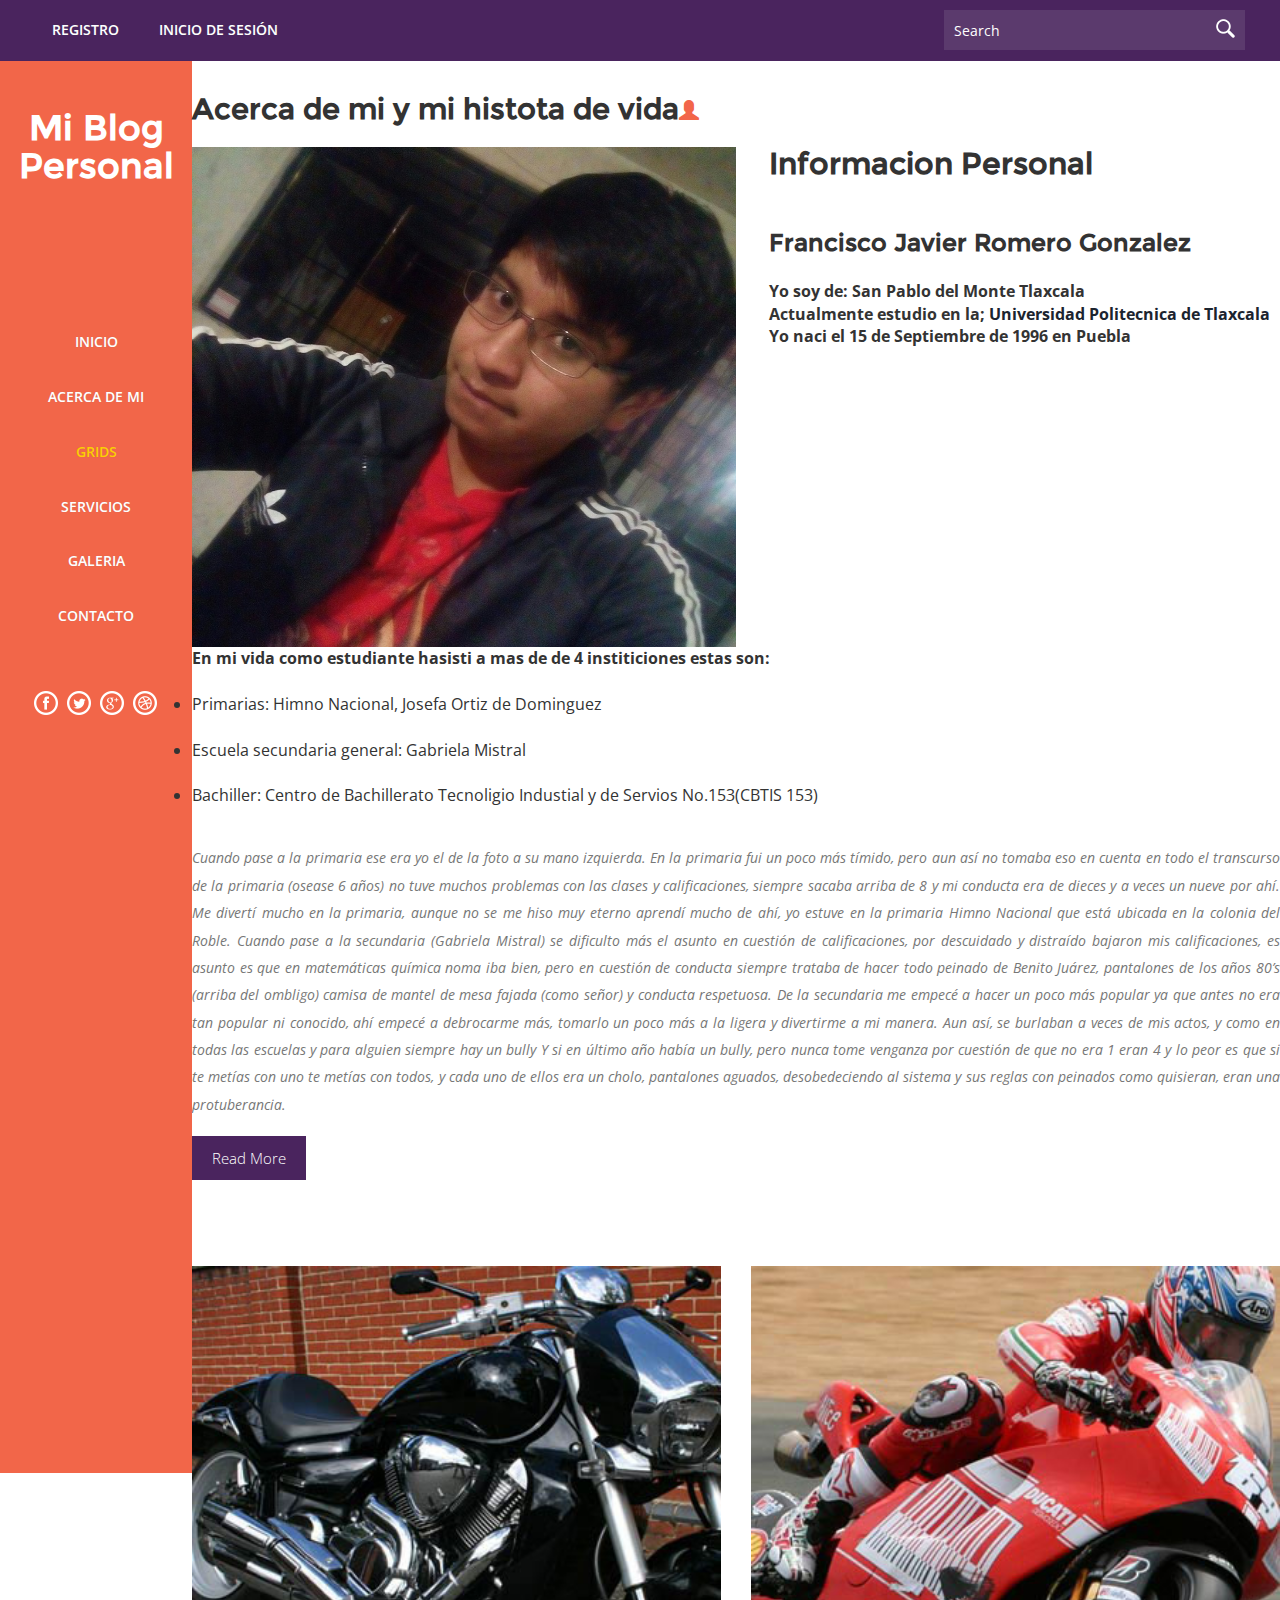
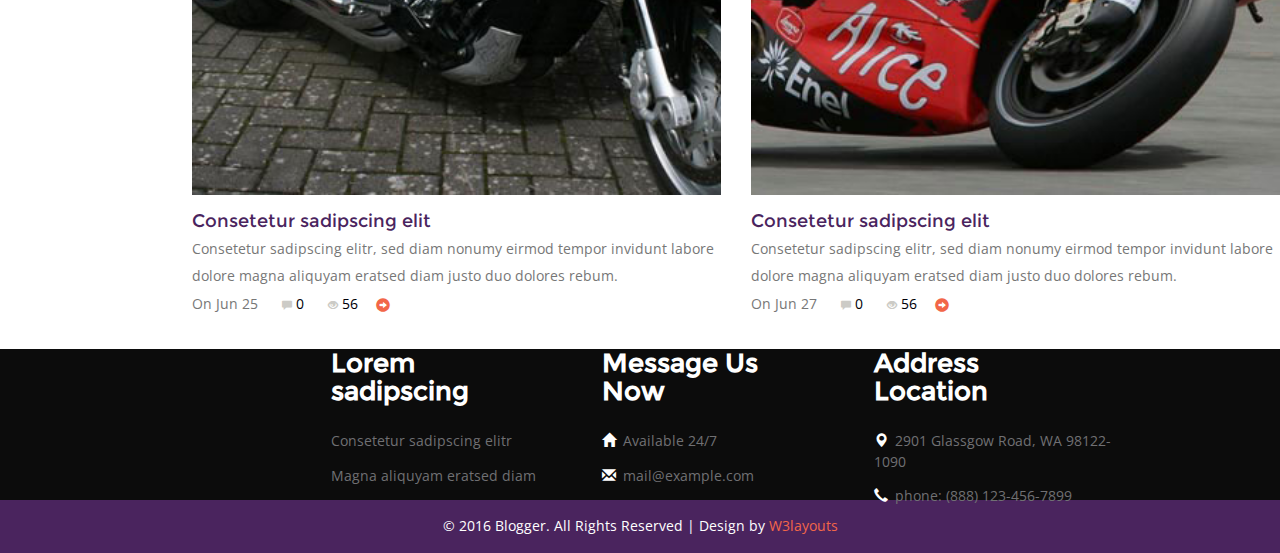
==== about.html @ 6cac00b5 "tt" ====
<!--
Author: W3layouts
Author URL: http://w3layouts.com
License: Creative Commons Attribution 3.0 Unported
License URL: http://creativecommons.org/licenses/by/3.0/
-->
<!DOCTYPE HTML>
<html>
<head>
<title>Blogger</title>
<meta name="viewport" content="width=device-width, initial-scale=1">
<meta http-equiv="Content-Type" content="text/html; charset=utf-8" />
<meta name="keywords" content="Blogger Responsive web template, Bootstrap Web Templates, Flat Web Templates, Android  Compatible web template, 
Smartphone Compatible web template, free webdesigns for Nokia, Samsung, LG, SonyEricsson, Motorola web design" />
<script type="application/x-javascript"> addEventListener("load", function() { setTimeout(hideURLbar, 0); }, false); function hideURLbar(){ window.scrollTo(0,1); } </script>
<link href="css/bootstrap.css" rel='stylesheet' type='text/css' />
<link href='//fonts.googleapis.com/css?family=Open+Sans:700,700italic,800,300,300italic,400italic,400,600,600italic' rel='stylesheet' type='text/css'>
<!--Custom-Theme-files-->
	<link href="css/style.css" rel='stylesheet' type='text/css' />	
	<script src="js/jquery.min.js"> </script>
<!--/script-->
<script type="text/javascript" src="js/move-top.js"></script>
<script type="text/javascript" src="js/easing.js"></script>
<script type="text/javascript">
			jQuery(document).ready(function($) {
				$(".scroll").click(function(event){		
					event.preventDefault();
					$('html,body').animate({scrollTop:$(this.hash).offset().top},900);
				});
			});
</script>

</head>
<body>
	<!-- header-section-starts -->
      <div class="h-top" id="home">
		   <div class="top-header">
				  <ul class="cl-effect-16 top-nag">
					<ul class="cl-effect-16 top-nag">
						<li><a href="registration.html" data-hover="Registro">Registro</a></li>
						<li><a href="login.html" data-hover="Inicio de Sesión">Inicio de Sesión</a></li>
					</ul>
					</ul>
					<div class="search-box">
					    <div class="b-search">
								<form>
										<input type="text" value="Search" onfocus="this.value = '';" onblur="if (this.value == '') {this.value = 'Search';}">
										<input type="submit" value="">
								</form>
							</div>
						</div>

					<div class="clearfix"></div>
				</div>
       </div>
	   <div class="col-md-3 top-nav">
				<div class="logo">
				   <a href="index.html"><h1>Mi Blog Personal</h1></a>
			   </div>
			   <div class="top-menu">
				<span class="menu"> </span>
				<ul class="cl-effect-16">
				   <li><a href="index.html" data-hover="Inicio">Inicio</a></li> 
				   <li><a href="about.html" data-hover="Acerca de Mi">Acerca de Mi</a></li>
				   <li><a class="active" href="grid.html" data-hover="Grids">Grids</a></li>
				   <li><a href="services.html" data-hover="Servicios">Servicios</a></li>
				   <li><a href="gallery.html" data-hover="Galeria">Galeria</a></li>
				   <li><a href="contact.html" data-hover="Cantacto">Contacto</a></li>
			   </ul>				
			   <!-- script-for-nav -->
			   <script>
				   $( "span.menu" ).click(function() {
					 $( ".top-menu ul" ).slideToggle(300, function() {
					   // Animation complete.
					 });
				   });
			   </script>
		   <!-- script-for-nav --> 	
			   <ul class="side-icons">
					   <li><a class="fb" target="blank" href="https://www.facebook.com/sasukemex.96"></a></li>
					   <li><a class="goog" target="blank" href="https://plus.google.com/101026153167001974762?hl=es"></a></li>
					   <li><a class="twitt" target="blank" href="https://twitter.com/Sasuke_Mex"></a></li>
					   <li><a class="drib" href="#"></a></li>
				  </ul>
		   </div>
	   </div>
		<div class="col-md-9 main">
			  <!--/top-news-->
			  <div class="top-news">
				<div class="about-content">
				<!-- about -->
					   <h3 class="tittle">Acerca de mi y mi histota de vida<i class="glyphicon glyphicon-user"></i></h3>
							<img src="images/javi.jpg" alt=" " width="250" height="500"/>
							<h2>Informacion Personal</h2>
							<br>
							<p class="info">
								<br>
								<h3>Francisco Javier Romero Gonzalez</h3>
								<br>
								<label>Yo soy de: San Pablo del Monte Tlaxcala</label>
								<br>
								<label>Actualmente estudio en la; <a href="uptlax.edu.mx" target="blank">Universidad Politecnica de Tlaxcala</a></label>
								<br>
								<label>Yo naci el 15 de Septiembre de 1996 en Puebla</label>
								<br>
								<label>En mi vida como estudiante hasisti a mas de de 4 institiciones estas son:</label>
								<br>
								<lu>
									<br>
									<li>Primarias: Himno Nacional, Josefa Ortiz de Dominguez</li>
									<br>
									<li>Escuela secundaria general: Gabriela Mistral</li>
									<br>
									<li>Bachiller: Centro de Bachillerato Tecnoligio Industial y de Servios No.153(CBTIS 153)</li>
									<br>
								</lu>
							</p>
							<div class="clearfix"></div>
						<p class="nam">
								Cuando pase a la primaria ese era yo el de la foto a su mano izquierda. En la primaria fui un poco más tímido, 
								pero aun así no tomaba eso en cuenta en todo el transcurso de la primaria (osease 6 años) no tuve muchos problemas 
								con las clases y calificaciones, siempre sacaba arriba de 8 y mi conducta era de dieces y a veces un nueve por ahí. 
								Me divertí mucho en la primaria, aunque no se me hiso muy eterno aprendí mucho de ahí, yo estuve en la primaria Himno 
								Nacional que está ubicada en la colonia del Roble. Cuando pase a la secundaria (Gabriela Mistral) se dificulto más 
								el asunto en cuestión de calificaciones, por descuidado y distraído bajaron mis calificaciones, es asunto es que en
								matemáticas química noma iba bien, pero en cuestión de conducta siempre trataba de hacer todo peinado de Benito Juárez, 
								pantalones de los años 80’s (arriba del ombligo) camisa de mantel de mesa fajada (como señor) y conducta respetuosa. 
								De la secundaria me empecé a hacer un poco más popular ya que antes no era tan popular ni conocido, ahí empecé a 
								debrocarme más, tomarlo un poco más a la ligera y divertirme a mi manera. Aun así, se burlaban a veces de mis actos, 
								y como en todas las escuelas y para alguien siempre hay un bully Y si en último año había un bully, pero nunca tome 
								venganza por cuestión de que no era 1 eran 4 y lo peor es que si te metías con uno te metías con todos, y cada uno de
								ellos era un cholo, pantalones aguados, desobedeciendo al sistema y sus reglas con peinados como quisieran, eran una 
								protuberancia.
							<div class="more">
							<a href="single.html">Read More</a>
						</div>
				</div>
				 <div class="top-inner second">
					<div class="col-md-6 top-text">
						 <a href="single.html"><img src="images/pic1.jpg" class="img-responsive" alt=""></a>
						    <h5 class="top"><a href="single.html">Consetetur sadipscing elit</a></h5>
							<p>Consetetur sadipscing elitr, sed diam nonumy eirmod tempor invidunt labore dolore magna aliquyam eratsed diam justo duo dolores rebum.</p>
						    <p>On Jun 25 <a class="span_link" href="#"><span class="glyphicon glyphicon-comment"></span>0 </a><a class="span_link" href="#"><span class="glyphicon glyphicon-eye-open"></span>56 </a><a class="span_link" href="single.html"><span class="glyphicon glyphicon-circle-arrow-right"></span></a></p>
					 </div>
					<div class="col-md-6 top-text two">
						 <a href="single.html"><img src="images/pic2.jpg" class="img-responsive" alt=""></a>
						    <h5 class="top"><a href="single.html">Consetetur sadipscing elit</a></h5>
							<p>Consetetur sadipscing elitr, sed diam nonumy eirmod tempor invidunt labore dolore magna aliquyam eratsed diam justo duo dolores rebum.</p>
						    <p>On Jun 27 <a class="span_link" href="#"><span class="glyphicon glyphicon-comment"></span>0 </a><a class="span_link" href="#"><span class="glyphicon glyphicon-eye-open"></span>56 </a><a class="span_link" href="single.html"><span class="glyphicon glyphicon-circle-arrow-right"></span></a></p>
					 </div>
					 <div class="clearfix"> </div>
				 </div>
	            </div>
					<!--//top-news-->
		     </div>
		
			<div class="clearfix"> </div>
	<!--/footer-->
	     <div class="footer">
				 <div class="footer-top">
				    <div class="col-md-4 footer-grid">
					     <h4>Lorem sadipscing </h4>
				          <ul class="bottom">
							 <li>Consetetur sadipscing elitr</li>
							 <li>Magna aliquyam eratsed diam</li>
						 </ul>
				    </div>
					  <div class="col-md-4 footer-grid">
					     <h4>Message Us Now</h4>
				            <ul class="bottom">
						     <li><i class="glyphicon glyphicon-home"></i>Available 24/7 </li>
							 <li><i class="glyphicon glyphicon-envelope"></i><a href="mailto:info@example.com">mail@example.com</a></li>
						   </ul>
				    </div>
					<div class="col-md-4 footer-grid">
					     <h4>Address Location</h4>
				           <ul class="bottom">
						     <li><i class="glyphicon glyphicon-map-marker"></i>2901 Glassgow Road, WA 98122-1090 </li>
							 <li><i class="glyphicon glyphicon-earphone"></i>phone: (888) 123-456-7899 </li>
						   </ul>
				    </div>
					<div class="clearfix"> </div>
				 </div>
	     </div>
		<div class="copy">
		    <p>&copy; 2016 Blogger. All Rights Reserved | Design by <a href="http://w3layouts.com/">W3layouts</a> </p>
		</div>
	 <div class="clearfix"> </div>
	</div>
	<div class="clearfix"> </div>
</div>	
		<!--//footer-->
			<!--start-smooth-scrolling-->
						<script type="text/javascript">
									$(document).ready(function() {
										/*
										var defaults = {
								  			containerID: 'toTop', // fading element id
											containerHoverID: 'toTopHover', // fading element hover id
											scrollSpeed: 1200,
											easingType: 'linear' 
								 		};
										*/
										
										$().UItoTop({ easingType: 'easeOutQuart' });
										
									});
								</script>
		<a href="#home" id="toTop" class="scroll" style="display: block;"> <span id="toTopHover" style="opacity: 1;"> </span></a>


</body>
</html>
---- css/style.css ----
/*--
Author: W3layouts
Author URL: http://w3layouts.com
License: Creative Commons Attribution 3.0 Unported
License URL: http://creativecommons.org/licenses/by/3.0/
--*/
html, body{
font-family: 'Open Sans', sans-serif;
 font-size: 100%;
 background: #FFf;
}

body a {
	transition:0.5s all;
	-webkit-transition:0.5s all;
	-moz-transition:0.5s all;
	-o-transition:0.5s all;
	-ms-transition:0.5s all;
}
@font-face {
   font-family: 'Montserrat-Regular';
   src: url(../fonts/Montserrat-Regular.ttf)format('truetype');
}
a:hover,h5.inner.two a:hover{
 text-decoration:none;
 color:#f26649;
}
input[type="button"],input[type="submit"],li.parallelogram{
	transition:0.5s all;
	-webkit-transition:0.5s all;
	-moz-transition:0.5s all;
	-o-transition:0.5s all;
	-ms-transition:0.5s all;
}
h1,h2,h3,h4,h5,h6{
   margin:0;		
     font-family: 'Montserrat-Regular';
   font-weight:700;

}
.info{
	font-style: italic;
	font-family: cursive;
}	
p{
	margin:0;
	font-family: 'Open Sans', sans-serif;
}
ul{
	margin:0;
	padding:0;
}
label{
	margin:0;
}
.top-header {
          padding: 0em 2em;
    background: #4a245e;
}
ul.top-nag {
    float:left
}
ul.top-nag li {
    display:inline-block;
    margin-right:0;
	float:left;
}
ul.top-nag  a{
    color: #fff;
    font-size: 0.9em;
    font-weight: 600;
    text-transform: uppercase;
   padding: 20px 20px;
    background: none;
    background-color: #4A245E;
    display: inline-block;
}
ul.top-nag  a:hover,ul.top-nag  a.active{
    background-color: #3C1D4C;
}
ul.top-nag  a.active{
  color: #ffcc00;
}
.search-box{
  float: right;
  width:15%;
  margin-top: 0.6em;
}
.b-search{
    position: relative;
    border: 1px solid #5B3A6D;
    padding: 0.5em 0;
    background:#5B3A6D;
    width: 99%;
}
.b-search input[type="text"]{
	width: 85%;
    outline: none;
    padding: 0em 0.6em;
    font-size: 0.9em;
    color: #fff;
    position: relative;
    border: none;
	background:#5B3A6D;
}
.b-search input[type="submit"]{
	background: url(../images/search.png) no-repeat 0px 2px;
	border: none;
	height: 26px;
	width: 26px;
	position: absolute;
	outline: none;
	top: 6px;
	right: 2px;
}
.logo  a{
	display:block;
}
.logo  a h1{
      color: #fff;
    font-size: 2.5em;
    font-weight: 700;
    text-align: center;
}
.logo  a h1:hover{
 text-decoration:none;
}
.logo  a h1 span{
 color:#a5cd39;
}
.header-top-right form input[type="text"] {
    font-size: .9em;
    color: #FFFFFF;
    float: left;
    outline: none;
    border: 1px solid #003366;
    padding: 0.5em;
    background: #003366;
    -webkit-appearance: none;
}
.header-top-right form input[type="submit"] {
    color: #FFF;
    background: #ffcc00 url(../images/search.png) no-repeat 10px 8px;
    width: 26px;
    font-size: 16px;
    float: left;
    border: none;
    outline: none;
    padding: 0.43em 1.2em;
    text-transform: uppercase;
    -webkit-appearance: none;
}
.header-top-right {
    float: right;
       margin: 0.5em 0 0 0;
}
.top-menu ul {
    margin-top: 9em;
}
.top-nav{
       float: left;
		background-color: #f26649;
		width: 15%;
	     padding: 3em 1em 95.6em 1em;
		   position:absolute;
}
.top-nav.contact{
       float: left;
		background-color: #f26649;
		width: 15%;
  padding: 3em 1em 37.86em 1em;
		   position:absolute;
}
.top-nav.about{
       float: left;
		background-color: #f26649;
		width: 15%;
	  	    padding: 3em 1em 95.25em 1em;
		   position:absolute;
}
	.top-nav.grid-sec {
		float: left;
		background-color: #f26649;
		width: 15%;
		padding: 3em 1em 24.65em 1em;
	}
	.top-nav.gallery-sec{
		float: left;
		background-color: #f26649;
		width: 15%;
		    padding: 3em 1em 34.45em 1em;
	}
	.top-nav.services {
		float: left;
		background-color: #f26649;
		width: 15%;
		padding: 3em 1em 103.2em 1em;
	}
	.top-nav.login {
		float: left;
		background-color: #f26649;
		width: 15%;
		padding: 3em 1em 15.25em 1em;
	}
	.top-nav.register {
		float: left;
		background-color: #f26649;
		width: 15%;
		padding: 3em 1em 23.55em 1em;
	}
    .top-nav.sing-page {
		float: left;
		background-color: #f26649;
		width: 15%;
		padding: 3em 1em 95.4em 1em;
	}
.top-menu ul li {
    display:block;
    color: #fff;
    vertical-align: top;
       text-align: center;
    margin-bottom:2em;
}
.top-menu ul li a{
    color: #fff;
    font-size: 0.9em;
    font-weight: 600;
    text-transform: uppercase;
    padding: 1em 1em;
    background: none;
    background-color:#f26649;
}
/* Effect 16: fall down */
.cl-effect-16 a {
	color: #6f8686;
	text-shadow: 0 0 1px rgba(111,134,134,0.3);
}
.cl-effect-16 a::before {
	color:#ffcc00;
	content: attr(data-hover);
	position: absolute;
	opacity: 0;
	text-shadow: 0 0 1px rgba(255,255,255,0.3);
	-webkit-transform: scale(1.1) translateX(10px) translateY(-10px) rotate(4deg);
	-moz-transform: scale(1.1) translateX(10px) translateY(-10px) rotate(4deg);
	transform: scale(1.1) translateX(10px) translateY(-10px) rotate(4deg);
	-webkit-transition: -webkit-transform 0.3s, opacity 0.3s;
	-moz-transition: -moz-transform 0.3s, opacity 0.3s;
	transition: transform 0.3s, opacity 0.3s;
	pointer-events: none;
}

.cl-effect-16 a:hover::before,
.cl-effect-16 a:focus::before {
	-webkit-transform: scale(1) translateX(0px) translateY(0px) rotate(0deg);
	-moz-transform: scale(1) translateX(0px) translateY(0px) rotate(0deg);
	transform: scale(1) translateX(0px) translateY(0px) rotate(0deg);
	opacity: 1;
}
nav a {
	position: relative;
	display: inline-block;
	outline: none;
	color: #fff;
	text-decoration: none;
	text-transform: uppercase;
	font-weight: 400;
	text-shadow: 0 0 1px rgba(255,255,255,0.3);
	font-size: 1em;
}
span.menu{
	display:none;
	}
nav a:hover,
nav a:focus {
	outline: none;
}
.top-menu ul li a{
    color: #fff;
    font-size: 0.9em;
    font-weight: 600;
    text-transform: uppercase;
    padding:0;
    background: none;
    background-color:#f26649;
}
.top-menu ul li a:hover,.top-menu ul li a.active{
	color:#ffcc00;
}
.top_right {
    float: right;
	    margin-top: 0.6em;
}
.top_right h6{
       color: #00aaad;
    font-size: 0.85em;
    font-weight: 400;
    text-transform: uppercase;
	    padding: 0;
}
.top_right p {
         color: #a5cd39;
    font-size: 1em;
       font-weight: 600;
    text-transform: uppercase;
    margin-top: 0.8em;
}
.header-middle {
    padding: 2em 0;
}
/*--start-home--*/
.main {
	float: right;
    width: 85%;
    padding: 0;
}
.banner-section{
    width: 67%;
    float: left;
	    padding: 2em 1em 1.5em 1em;
		border-right: 1px solid #ddd;
}
/*--banner--*/
#slider2,
#slider3 {
  box-shadow: none;
  -moz-box-shadow: none;
  -webkit-box-shadow: none;
  margin: 0 auto;
}
.rslides_tabs li:first-child {
  margin-left: 0;
}
.rslides_tabs .rslides_here a {
  background: rgba(255,255,255,.1);
  color: #fff;
  font-weight: bold;
}
.events {
  list-style: none;
}
.callbacks_container {
  position: relative;
  float: left;
  width: 100%;
}
.callbacks {
  position: relative;
  list-style: none;
  overflow: hidden;
  width: 100%;
  padding: 0;
  margin: 0;
}
.callbacks li {
  position: absolute;
  width: 100%;
}
.callbacks img {
  position: relative;
  z-index: 1;
  height: auto;
  border: 0;
}
.callbacks .caption {
	display: block;
	position: absolute;
	z-index: 2;
	font-size: 20px;
	text-shadow: none;
	color: #fff;
	left: 0;
	right: 0;
	padding: 10px 20px;
	margin: 0;
	max-width: none;
	top: 10%;
	text-align: center;
}
.callbacks_nav {
      position: absolute;
    -webkit-tap-highlight-color: rgba(0,0,0,0);
    top: 56%;
    left: 0;
    opacity: 0.7;
    z-index: 3;
    text-indent: -9999px;
    overflow: hidden;
    text-decoration: none;
        height: 79px;
    width: 30px;
    background: transparent url("../images/arrows.png") no-repeat left top;
    margin-top:3%;
	display:none;
}
 .callbacks_nav:hover{
  	opacity: 0.5;
  }
.callbacks_nav.next {
  left: auto;
    background-position: right top;
   right:-140px;
 }
 .callbacks_nav.prev {
	right: auto;
    background-position: left top;
    left: -140px;
}
#slider3-pager a {
  display: inline-block;
}
#slider3-pager span{
  float: left;
}
#slider3-pager span{
	width:100px;
	height:15px;
	background:#fff;
	display:inline-block;
	border-radius:30em;
	opacity:0.6;
}
#slider3-pager .rslides_here a {
  background: #FFF;
  border-radius:30em;
  opacity:1;
}
#slider3-pager a {
  padding: 0;
}
#slider3-pager li{
	display:inline-block;
}
.rslides {
  position: relative;
  list-style: none;
  overflow: hidden;
  width: 100%;
  padding: 0;
}
.rslides li {
  -webkit-backface-visibility: hidden;
  position: absolute;
  display:none;
  width: 100%;
  left: 0;
  top: 0;
}
.rslides li{
  position: relative;
  display: block;
  float: left;
}
.rslides img {
  height: auto;
  border: 0;
  }
.callbacks_tabs{
    list-style: none;
    position: absolute;
    top: -15%;
    right: 0%;
    padding: 0;
    margin: 0;
    display: block;
}
.slider-top span{
	font-weight:600;
}
.callbacks_tabs li{
  display: inline-block;
  margin: 0 .3em;
}
@media screen and (max-width: 600px) {
  .callbacks_nav {
    top: 47%;
    }
}
/*----*/
.callbacks_tabs a{
 visibility: hidden;
}
.callbacks_tabs a:after {
    content: "\f111";
  font-size: 0;
  font-family: FontAwesome;
  visibility: visible;
  display: block;
     width:14px;
    height:14px;
    display: block;
    background:#f26649;
  display: inline-block;
  border:none;
  border-radius:50%;
  -webkit-border-radius:50%;
  -moz-border-radius:50%;
  -o-border-radius:50%;
  -ms-border-radius:50%;
}
.callbacks_here a:after{
  background:#4a245e;
}
/*--top-news--*/
ul.side-icons{
     border: none;
    margin-top: 5em;
    margin-left: 2em;
}
ul.side-icons li {
    list-style-type: none;
    display: inline-block;
	margin-right:5px;
}
ul.side-icons li a{
width:24px;
height:24px;
display:block;
border:none;
padding:0
}
ul.side-icons li a:hover{
 opacity:0.4;
}
ul.side-icons li a.fb{
 background:url('../images/icons.png') no-repeat 0px 0px;
}
ul.side-icons li a.twitt{
 background:url('../images/icons.png') no-repeat -26px 0px;
}
ul.side-icons li a.goog{
 background:url('../images/icons.png') no-repeat -52px 0px;
}
ul.side-icons li a.drib{
 background:url('../images/icons.png') no-repeat -78px 0px;
}
/*--about--*/

h3.tittle {
    color: #333;
    font-size: 2em;
	text-align:left;
	margin-bottom:0.8em;
}
h3.tittle i {
    font-size: 0.7em;
    color: #F26649;
}
h5.top a {
       line-height: 1.6em;
    font-size: 1.3em;
    color: #4A245E;
    font-weight: 300;
}
h5.top a:hover{
    color:#f26649;
}
span.glyphicon.glyphicon-comment:hover, span.glyphicon.glyphicon-eye-open:hover, span.glyphicon.glyphicon-thumbs-up:hover, a.span_link {
    color: #000008;
}
span.glyphicon.glyphicon-comment, span.glyphicon.glyphicon-eye-open, span.glyphicon.glyphicon-thumbs-up {
    font-size: 10px;
    margin: 0 4px 0 20px;
    color: #CCCBC6;
}
span.glyphicon.glyphicon-circle-arrow-right {
    color: #F26649;
    margin-left: 1em;
    margin-top: -2px;
    vertical-align: middle;
}
span.glyphicon.glyphicon-circle-arrow-right:hover{
color:#4a245e;
}
.b-bottom {
    margin-top: 1em;
}
.top-text img {
    margin-bottom: 0.7em;
}
.top-inner.second {
    margin-top: 1.3em;
}
.top-text {
    padding-left: 0;
}
.top-text.two{
 padding-right: 0;
   padding-left:15px;
}
.top-news {
    padding: 2em 0;
}
.top-text p {
    font-size: 0.9em;
    font-weight: 400;
    line-height: 1.9em;
    color: #777;
}
/*--banner-right-text--*/
h3.tittle.media {
    margin-top: 1em;
}
.banner-right-text {
    float: right;
    width:33%;
       padding: 2em 1em 1.5em 1em;
}
.general-text img ,.top-text img{
    width: 100%;
	    margin-bottom: 0.7em;
}
.general-text p {
    font-size: 0.9em;
    font-weight: 400;
    line-height: 1.9em;
    color: #777;
}
.general-text.two {
    margin-top: 1em;
}
.edit-pics {
}
.editor-pics {
    margin-top: 1em;
}
.item-pic {
    padding: 0;
}
.td-post-date.two i {
    margin-right: 0.5em;
    font-size: 0.9em;
}
i.glyphicon.glyphicon-comment {
    margin-left: 0.5em;
}
h5.inner.two a {
        color: #4A245E;
    font-weight:400;
    text-transform: none;
    font-size: 1.1em;
	    line-height: 1.7em;
}
.td-post-date.two, .td-post-date.two a {
        color: #777;
    margin-top: 1em;
    font-size: 0.9em;
}
.td-post-date.two i {
	color: #CECDCD;
}
.td-post-date.two i:hover,.td-post-date.two a:hover{
 color:#000;
}
/*-- about -- */
.about-content p {
  text-decoration: none;
    color: #777;
    font-size: 0.9em;
    line-height: 1.9em;
}
.about-content p label {
	margin-top: 1.5em;
	float: left;
	width:42%;
}
p.nam {
	text-align: justify;
	left: 10cm;
	width: 100%;
	margin: 1em 0 2em 0;
	font-style: italic;
}
.more a {
      font-size: 15px;
    color: #fff;
    font-weight: 300;
    background: #4A245E;
    padding: 12px 20px;
  transition: .5s all;
  -webkit-transition: .5s all;
  -moz-transition: .5s all;
  -o-transition: .5s all;
  -ms-transition: .5s all;
}
.more a:hover {
   background-color: #f26649;
}
.about-content img {
	float: left;
	    width: 50%;
    margin-right: 3%;
}
.about-content {
    margin-bottom: 6em;
}
/*--gallery--*/
.gallery-section {
    padding: 3em 3em;
    text-align: center;
}
.grid {
	padding: 20px 20px 100px 20px;
	max-width: 1300px;
	margin: 0 auto;
	list-style: none;
	text-align: center;
}
.grid {
	display: inline-block;
	width: 440px;
	margin: 0;
	padding: 0px;
	text-align: left;
	position: relative;
	
}
.grid figure {
	margin: 0;
	position: relative;
}
.grid figure img {
	max-width: 100%;
	display: block;
	position: relative;
}
.grid figcaption {
	    position: absolute;
    top: 0;
    left: 0;
    padding: 20px;
    background: rgba(66, 31, 84, 0.8);
    color: #fff;
}
.grid figcaption span:before {
	content: ' ';
}
.grid figcaption a {
	   text-align: center;
	   padding: 9px 21px;
	   font-size:1em;
	  display: inline-block;
      background: #F26649;
	  color: #fff;
	  text-decoration:none;
}
.grid figcaption a:hover {
	background-color:#DA3917;
}
.cs-style-1 figcaption {
	height: 100%;
	width: 100%;
	opacity: 0;
	text-align: center;
	-webkit-backface-visibility: hidden;
	-moz-backface-visibility: hidden;
	backface-visibility: hidden;
	-webkit-transition: -webkit-transform 0.3s, opacity 0.3s;
	-moz-transition: -moz-transform 0.3s, opacity 0.3s;
	transition: transform 0.3s, opacity 0.3s;
}
.no-touch .cs-style-1 figure:hover figcaption,
.cs-style-1 figure.cs-hover figcaption {
	opacity: 1;
	-webkit-transform: translate(15px, 15px);
	-moz-transform: translate(15px, 15px);
	-ms-transform: translate(15px, 15px);
	transform: translate(15px, 15px);
}
.cs-style-1 figcaption h3 {
      font-size: 2em;
    color: #fff;
    margin: 1em 0 0.5em 0;
}

.cs-style-1 figcaption span {
	font-size: 0.9em;
	display: block;
}
.cs-style-1 figcaption a {
	margin-top:1.3em;
}
/* Caption Style 1 */
.categorie-grids {
	margin-top:3em;
}
.cate-grid{	
	    background-size: 100%;
    margin: 0 10px;
    width: 28%;
    padding: 0;
	    margin-bottom: 2em;
}
.cate-grid h4 {
	color: #e21737;
	font-size: 1.5em;
	font-weight: 600;
	letter-spacing: 1px;
	margin-bottom: 13px;
} 
.cate-grid p {
  color: #fff;
  font-size: 1.5em;
  font-weight: 300;
}
a.store {
	color: #fff;
	font-size: .95em;
	border: 2px solid #000;
	border-radius: 7px;
  -web-kit-border-radius:7px;
  -o-border-radius:7px;
  -ms-border-radius:7px;
  -moz-border-radius:7px;
	font-weight: 500;
	display: inline-block;
	padding: 0.7em 2.2em;
	margin-top: 1.5em;
}
a.store:hover{
	border:2px solid #e21737;
	color:#e21737;
}
/*--services--*/
.ser {
    padding: 1em;
    background-color: #eee;
}
/*-- contact --*/
.contact{
	    background: #fff;
    float: right;
    padding: 3em 3em;
    width: 100%;
}
.header1{
	background:url(../images/header.jpg) no-repeat -18em 0em;
	min-height:200px;
	}
.contact-left{
	float:left;
	width:50%;
	}
.contact-left iframe{
	width:100%;
	height:344px;
	border:none;
	}
.contact-right{
	float:right;
	width:50%;
	padding:3em 2em;
	}
.contact-right p.phn{
	    color: #F26649;
    font-size: 2.6em;
    font-weight: 700;
    margin: 0 0 .5em;
	}
p.phn-bottom{
	      color: #4A245E;
    font-size: 1.2em;
    margin: 0 0 1em;
	}
p.phn-bottom span{
	display:block;
	font-weight:600;
	}
p.lom{
	    color: #777;
    font-size: 0.9em;
    line-height: 1.8em;
    width: 65%;
    margin: 0;
    font-style: normal;
	}
.contact-left1{
	    float: left;
    width: 50%;
    padding: 3em 2em 3em 0;
	}
.contact-left1 h3{
	    color: #4A245E;
    font-weight: 600;
    font-size: 1.8em;
    margin: 0 0 1em 0em;
	}
.contact-left1 h3 span{
	        display: block;
    color: #333;
    font-size: 0.6em;
    padding-top: 17px;
    font-weight: 400;
	
	}
.in-left{
	float:left;
	width:45%;
	}
.in-left input[type="text"],.in-right textarea{
	outline:none;
	border:1px solid #B2ACAC;
	background:none;
	color:#777;
	font-size:14px;
	padding:13px 10px;
	width:100%;
	    margin: 7px 0;
	}
	p.your-para {
    color:#f26649;
    font-size: 0.9em;
    margin: 0 0 5px 0;
    font-weight: 600;
    text-transform: uppercase;
}
.in-right{
	float:right;
	width:50%;
	}
.in-right textarea{
	    resize: none;
    min-height: 257px;
    margin: 0;
    margin-bottom: 2em;
	}
.in-right input[type="submit"]{
	outline: none;
    border: none;
    background: #4A245E;
    color: #fff;
    font-weight: 400;
    font-size: 16px;
    padding: 10px 0px;
    width: 43%;
    display: block;
    transition: 0.5s all;
    -webkit-transition: 0.5s all;
    -moz-transition: 0.5s all;
    -o-transition: 0.5s all;
    -ms-transition: 0.5s all;
    text-transform: uppercase;
}
.in-right input[type="submit"]:hover{
	background:#F04709;
	color:#fff;
	}
::-webkit-input-placeholder{
	color:#000 !important;
	}
.contact-right1{
	    float: right;
    width: 50%;
    background: #4A245E;
    padding: 3em 2em;
	}
.contact-right1 h3{
	color:#C34C21;
	font-weight:700;
	font-size:2em;
	margin:0 0 1em;
	}
.contact-right1 h3 span{
	    display: block;
    color: #FFF;
    font-weight: 600;
	}
.contact-right1 h4{
	    text-transform: capitalize;
    font-size: 1.3em;
    margin: 2em 0;
    color: #F26649;
    line-height: 1.6em;
    font-weight: 400;
	}
.contact-right1 h4 span{
	display:block;
	}
.contact-right1 p{
	    color: #fff;
    width: 85%;
    font-size: 0.9em;
    line-height: 1.9em;
    margin: 0;
    font-style: normal;
	}
.contact-right1 ul{
	padding:2.19em 0 0;
	margin:0;
	}
/*-- //contact --*/
/*-- /grids--*/
.form-control1 {
    border: 1px solid #e0e0e0;
    padding: 5px 8px;
    color: #616161;
    background: #fff;
    box-shadow: none!important;
    width: 100%;
    font-size: 0.85em;
    font-weight: 300;
    height: 40px;
    border-radius: 0;
    -webkit-appearance: none;
    outline: none;
}
.grid-section {
    padding: 3em 3em;
}
/*-- /grids--*/
/*-- login-page --*/
.login {
    padding: 5em 3em;
}
.login-grids {
  padding: 3em 0 0;
}
.log form input[type="password"] {
  margin-right: 58px;
}
.log h5{
	color: #F26649;
    font-size: 16px;
    text-transform: capitalize;
    margin: 0 0 10px 0;
    font-weight: 400;
}
.log form {
	margin-top:32px;
}
.log form input[type="text"],.log form input[type="password"] {
	width: 70%;
	padding: 8px;
	font-size: 14px;
	font-weight: 400;
	border: 1px solid #e6e6e6;
	outline: none;
	color: #000;
	margin-bottom:32px;
}
.log form input[type=submit] {
    border: none;
    color: #ffffff;
    padding: 11px 53px;
    font-size: 17px;
    cursor: pointer;
    margin: 0 0 32px 0;
    background: #4A245E;
    border: none;
    outline: none;
    -webkit-appearance: none;
}
.log form input[type=submit]:hover,.login-right a:hover {
    background: #F26649;
    transition: .5s all;
    -webkit-transition: .5s all;
    -o-transition: .5s all;
    -ms-transition: .5s all;
    -moz-transition: .5s all;
  }
.log p a{
	text-decoration:none;
	color:#4a245e;
}
.log p a:hover{
     color: #F26649;
  transition: .5s all;
  -webkit-transition: .5s all;
  -o-transition: .5s all;
  -ms-transition: .5s all;
  -moz-transition: .5s all;
}
.login-right p {
      color: #777;
    margin: 22px 0 40px 0;
    font-size: 0.9em;
    line-height: 1.9em;
}
.log p{
     color: #777;
    margin: 22px 0;
    font-size: 0.9em;
    line-height: 1.8em;
}
.log p:nth-child(4) {
  margin:0;
}
.log a{
	text-decoration:none;
	    color: #F26649;
}
.log a:hover{
  color:#4a245e;
  transition: .5s all;
  -webkit-transition: .5s all;
  -o-transition: .5s all;
  -ms-transition: .5s all;
  -moz-transition: .5s all;
}
.login-right a{
	    text-decoration: none;
    background: #4A245E;
    color: #ffffff;
    font-size: 16px;
    padding: 14px 34px;
}
/*-- register --*/
.sign-up{
	    padding: 0em 0em;
    margin: 0 auto;
	}
	.sign-up-form {
    padding: 3em 5em;
}
.sign-up-form p{
	    color: #777;
    font-size: 0.9em;
    margin: .5em 0 3em;
    line-height: 1.7em;
	}
.sign-up1{
	float:left;
	width:27%;
	}
.sign-up1 h4{
	    color: #3C4348;
    margin: 1.4em 0 1em;
    font-size: 16px;
    font-weight: 400;
	}
.sign-up2{
	float:right;
	width:70%;
	}
.sign-up2 input[type="text"]{
	outline:none;
	border:1px solid #333;
	background:none;
	font-size:15px;
	padding:10px 10px;
	width:100%;
	margin:1em 0;
	    color: #999;
		    font-family: 'Open Sans', sans-serif;
	}
.sign-up2 input[type="password"]{
	outline:none;
	border:1px solid #333;
	background:none;
	font-size:15px;
	padding:10px 10px;
	width:100%;
	margin:1em 0;
	    font-family: 'Open Sans', sans-serif;
	    color: #999;
	}
.sign-up h5{
	margin: 0 0 2em;
	color: #D52500;
	font-size: 20px;
	}
.sign-up h6{
	margin: 2em 0 1em;
	color: #D52500;
	font-size: 20px;
	}
.sign-up input[type="submit"]{
	    outline: none;
    border: none;
    background: #4A245E;
    color: #fff;
    font-size: 20px;
    width: 17%;
    font-weight: 600;
    margin-left: 18em;
    margin-top: 3em;
    padding: 13px 0;
    transition: .5s all;
    -webkit-transition: .5s all;
    -moz-transition: .5s all;
    -o-transition: .5s all;
    -ms-transition: .5s all;
    text-transform: uppercase;
    -webkit-appearance: none;
	}
.sign-up input[type="submit"]:hover{
	    background: #F26649;
	}
	h3.tittle.reg {
    font-size: 1.6em;
}
/*-- /single--*/
p.sub {
    line-height: 1.9em;
    font-size: 0.9em;
    color: #777;
	margin-bottom: 1em;
}
ul.share {
	margin: 2em 0 3em 0;
}
ul.social-share {
    float: left;
}
.single-middle {
   background: #f4f4f4;
    padding: 1.5em;
    margin: 2em 0;
}
ul.social-share li{
list-style:none;
display:inline-block;
}
ul.social-share li i,i.arrow,p.reply {
       background: url(../images/icons2.png)no-repeat -4px -3px;
    width: 25px;
    height: 25px;
    display: inline-block;
    margin: 0 12px;
    vertical-align: middle;
}
ul.social-share li  i.tin:hover,ul.social-share li  i.message:hover,p.reply i:hover,i.arrow:hover,ul.social-share li i:hover{
  opacity:0.7;
}
ul.social-share li  i.tin{
	    background: url(../images/icons2.png)no-repeat -30px -3px;
}
ul.social-share li  i.message{
     background: url(../images/icons2.png)no-repeat -55px -3px;
}
i.arrow{
  background: url(../images/icons2.png)no-repeat -79px -3px;
    display: inline-block;
    float: right;
}
p.reply i{
      background: url(../images/icons2.png)no-repeat -4px -3px;
  display: inline-block;
  vertical-align: middle;
  margin: 0 14px 0 0px;
}
.client {
	float:left;
	width:8%;
	margin-right:7%;
}
.client img {
	width:100%;
	border-radius:50%;
	-web-kit-border-radius:50%;
	-o-border-radius:50%;
	-ms-border-radius:50%;	
}
.client-message {
	float:left;
	width:70%;
}
.blog-posts h3 {
    line-height: 1.5em;
    font-size: 2.1em;
    font-weight: 400;
}
.blog-posts iframe {
	width:100%;
	height:400px;
}
.client-message i.fa.fa-calendar {
	font-size: 10px;
	margin-right: 6px;
	vertical-align: baseline;
}
.response h4 {
    color: #333;
    font-size: 1.5em;
    font-weight: 600;
    margin-bottom: 1.5em;
}
.coment-form input[type="text"] {
    display: block;
    background: none;
    color: #777;
    border: 1px solid #ddd;
    width: 70%;
    margin-bottom: 5px;
    outline: none;
    font-size: 13px;
    font-weight: 400;
    padding: 13px 15px;
	font-family: 'Open Sans', sans-serif;
}
.coment-form input[type="submit"] {
    background: #4A245E;
    border: 1px solid #4A245E;
    padding: .8em 0;
    width: 30%;
    margin-top: .5em;
    font-size: 15px;
    color: #fff;
    letter-spacing: 0.5px;
    outline: none;
    transition: .5s all;
    -webkit-transition: .5s all;
    -moz-transition: .5s all;
    -o-transition: .5s all;
    -ms-transition: .5s all;
	font-family: 'Open Sans', sans-serif;
	text-transform:uppercase;
}
.coment-form input[type="submit"]:hover{
   background:#f26649;
    border: 1px solid #f26649;
}
.coment-form input[type="email"] {
    background: none;
    color: #777;
    border: 1px solid #ddd;
    width: 70%;
    margin-bottom: 5px;
    outline: none;
    font-size: 13px;
        font-weight: 400;
    padding: 13px 15px;
	font-family: 'Open Sans', sans-serif;
}
.coment-form textarea {
    background: none;
    color: #777;
    border: 1px solid #ddd;
    width: 100%;
    display: block;
    height: 150px;
    outline: none;
    font-size: 13px;
       font-weight: 400;
    resize: none;
    padding: 13px 15px;
	font-family: 'Open Sans', sans-serif;
}
.coment-form h4 {
 color: #333;
    font-size: 1.5em;
    font-weight: 600;
    margin-bottom: 1.5em;
}
.media-left.response-text-left {
    float: left;
    width: 19%;
}
.response-text-right p {
    color: #777;
    font-size:0.9em;
    margin: 0 0 1em;
	line-height:1.9em;
}
.media-body.response-text-right ul li {
    color: #F26649;
    font-size: 0.9em;
    display: inline-block;
        font-weight: 400;
}
.media-body.response-text-right ul li a {
    color:#4a245e;
    font-size: 1em;
    display: block;
    margin-top: 6px;
    margin-left: 2em;
}
.media-body.response-text-right {
    float: right;
    width: 77%;
    text-align: left;
}
.media-left.response-text-left h5 a {
    color: #4A245E;
    font-weight: 400;
    line-height: 2em;
}
.coment-form {
    margin-top: 2em;
	padding-bottom:1em;
}
.media-left.response-text-left a img {
    border-radius:50%;
	-o-border-radius:50%;
	-webkit-border-radius:50%;
	-moz-border-radius:50%;
	-ms-border-radius:50%;
}	
.media-body.response-text-right ul li a:hover {
    text-decoration: none;
	color: #f26649;
	position: relative;
}
.footer-top{
	position: absolute;
	right: 150px;
}
/*--footer--*/
.footer {
	height: 4cm;
    background-color: rgb(12, 12, 12);
}
.footer-grid h4 {
	padding-right: 10%;
    color: #fff;
    font-size: 1.8em;
}
ul.bottom{
 margin-top:1.6em;
}
ul.bottom li {
    list-style: none;
    display: block;
    margin-bottom: 1em;
      color: #707073;
    font-size: 0.9em;
}
ul.bottom li a{
 color: #707073;
    font-size:1em;
}
ul.bottom li a:hover{
  color: #F26649;
}
ul.bottom i {
    color: #fff;
    margin-right: 0.5em;
}
.copy {
        text-align: center;
    background:#4A245E;
    padding: 1em;
	}
.copy p {
  color: #fff;
  font-size: 0.9em;
}
.copy p a {
   color: #F26649;
}
.copy p a:hover{
	 text-decoration: underline;
}
/*--top-move--*/
#toTop {
  display: none;
  text-decoration: none;
  position: fixed;
  bottom: 10px;
  right: 10px;
  overflow: hidden;
  width: 40px;
  height: 22px;
  border: none;
  text-indent: 100%;
  background: url(../images/move-top.png) no-repeat 0px 0px;
}
/*--responsive--*/
@media (max-width:1600px){
	.top-nav {
		float: left;
		background-color: #f26649;
		width: 15%;
		    padding: 3em 1em 90.95em 1em;
	}
	.top-nav.about {
		float: left;
		background-color: #f26649;
		width: 15%;
		padding: 3em 1em 91.4em 1em;
	}
	.top-nav.contact {
		float: left;
		background-color: #f26649;
		width: 15%;
		padding: 3em 1em 37.9em 1em;
	}
	.top-nav.grid-sec {
		float: left;
		background-color: #f26649;
		width: 15%;
		padding: 3em 1em 24.65em 1em;
	}
	.top-nav.gallery-sec{
		float: left;
		background-color: #f26649;
		width: 15%;
		    padding: 3em 1em 32.2em 1em;
	}
	.top-nav.services {
		float: left;
		background-color: #f26649;
		width: 15%;
		padding: 3em 1em 98.75em 1em;
	}
	.top-nav.login {
		float: left;
		background-color: #f26649;
		width: 15%;
		padding: 3em 1em 15.25em 1em;
	}
	.top-nav.register {
		float: left;
		background-color: #f26649;
		width: 15%;
		padding: 3em 1em 23.55em 1em;
	}
    .top-nav.sing-page {
		float: left;
		background-color: #f26649;
		width: 15%;
		padding: 3em 1em 93.8em 1em;
	}

}
@media (max-width:1440px){
	.top-nav {
		float: left;
		width: 15%;
		padding: 3em 1em 85.5em 1em;
	}
	.top-nav.about {
		float: left;
		width: 15%;
		padding: 3em 1em 87.1em 1em;
	}
	.top-nav.services {
		float: left;
		width: 15%;
		padding: 3em 1em 89.98em 1em;
	}
	.cate-grid {
		background-size: 100%;
		margin: 0 10px;
		width: 28%;
		padding: 0;
		margin-bottom: 3em;
	}
	.top-nav.gallery-sec {
		float: left;
		width: 15%;
		padding: 3em 1em 30.7em 1em;
	}
	.top-nav.contact {
		float: left;
		background-color: #f26649;
		width: 15%;
		padding: 3em 1em 37.91em 1em;
	}
	.top-nav.sing-page {
		float: left;
		width: 15%;
		padding: 3em 1em 94.05em 1em;
	}
	.sign-up input[type="submit"] {
		font-size: 20px;
		width: 17%;
		margin-left: 15.9em;
		margin-top: 3em;
		padding: 13px 0;
	}
	.top-nav.services {
		float: left;
		background-color: #f26649;
		width: 15%;
		padding: 3em 1em 89.99em 1em;
	}
	.top-nav.grid-sec  {
		float: left;
		width: 15%;
		padding: 3em 1em 24.6em 1em;
	}
}
@media (max-width:1366px){
	ul.side-icons {
		margin-top: 5em;
		margin-left: 1.4em;
	}
	.top-nav {
		float: left;
		width: 15%;
		padding: 3em 1em 83.05em 1em;
	}
	.top-nav.about {
		float: left;
		width: 15%;
		padding: 3em 1em 86.05em 1em;
	}
	.top-nav.services {
		float: left;
		width: 15%;
	    padding: 3em 1em 89.3em 1em;
	}
	.cate-grid {
		background-size: 100%;
		margin: 0 10px;
		width: 28%;
		padding: 0;
		margin-bottom: 3em;
	}
	.top-nav.gallery-sec {
		float: left;
		width: 15%;
		    padding: 3em 1em 28.55em 1em;
	}
	.top-nav.contact {
		float: left;
		background-color: #f26649;
		width: 15%;
		padding: 3em 1em 37.91em 1em;
	}
	.contact-right1 ul {
		padding: 2.19em 0 0;
		margin: 0;
	}
	.search-box {
		float: right;
		width: 25%;
		margin-top: 0.6em;
	}
	.sign-up input[type="submit"] {
		font-size: 20px;
		width: 17%;
		margin-left: 15em;
		margin-top: 3em;
		padding: 13px 0;
	}
	.top-nav.sing-page {
		float: left;
		width: 15%;
		padding: 3em 1em 94.29em 1em;
	}
	.top-nav.gallery-sec {
		float: left;
		width: 15%;
		padding: 3em 1em 28.55em 1em;
	}
}
@media (max-width:1280px){
	ul.side-icons {
		margin-top: 4em;
		margin-left: 1.1em;
	}
	.contact-right1 ul {
		padding: 2.19em 0 0;
		margin: 0;
	}
	.logo a h1 {
      font-size: 2.2em;
	}
	.footer-grid h4 {
		font-size: 1.6em;
	}
	h3.tittle {
      font-size: 1.8em;
	}
	.top-nav {
		float: left;
		width: 15%;
		padding: 3em 1em 85.25em 1em;
	}
	.top-nav.about {
		float: left;
		width: 15%;
		padding: 3em 1em 85.25em 1em;
	}
	.top-nav.grid-sec {
		float: left;
		width: 15%;
		padding: 3em 1em 25.4em 1em;
	}
	.top-nav.services {
		float: left;
		width: 15%;
		padding: 3em 1em 85.25em 1em;
	}
	.cs-style-1 figcaption h3 {
		font-size: 1.7em;
		margin: 0.5em 0 0.5em 0;
	}
	.top-nav.gallery-sec {
		float: left;
		width: 15%;
		padding: 3em 1em 27.05em 1em;
	}
	.contact-right1 {
		float: right;
		width: 50%;
		padding: 2em 2em;
	}
	.contact-right1 p {
		width: 97%;
		font-size: 0.9em;
	}
	.contact-right1 h4 {
		font-size: 1.3em;
		margin: 1em 0;
	}
	.top-nav.contact {
		float: left;
		width: 15%;
		padding: 3em 1em 38.6em 1em;
	}
	.contact-right p.phn {
    font-size: 2.4em;
	}
	.top-nav.sing-page {
		float: left;
		width: 15%;
		padding: 3em 1em 96.8em 1em;
	}
	.top-nav.register {
		float: left;
		width: 15%;
		padding: 3em 1em 24.35em 1em;
	}
	.sign-up input[type="submit"] {
    font-size: 20px;
    width: 17%;
    margin-left: 13.8em;
    margin-top: 1em;
    padding: 13px 0;
	}
	.top-nav.register {
		float: left;
		background-color: #f26649;
		width: 15%;
		padding: 3em 1em 21.85em 1em;
	}
	.top-nav.login {
		float: left;
		background-color: #f26649;
		width: 15%;
		padding: 3em 1em 16em 1em;
	}
	.in-right input[type="submit"] {
		font-size: 16px;
		padding: 10px 0px;
		width: 59%;
	}
}
@media (max-width:1024px){
	.sign-up-form {
		padding: 3em 3em;
	}
	.sign-up input[type="submit"] {
		font-size: 15px;
		width: 17%;
		margin-left: 15.25em;
		margin-top: 1em;
		padding: 13px 0;
	}
	.logo a h1 {
		font-size: 1.9em;
	}
	.top-menu ul {
		margin-top: 6em;
	}
	ul.side-icons {
		margin-top: 4em;
		margin-left: 0;
   }
   ul.side-icons li {
		list-style-type: none;
		display: inline-block;
		margin-right: 1px;
   }
   .top-nav.register {
		float: left;
		width: 15%;
		    padding: 2em 1em 24.55em 1em;
	}
	h3.tittle.reg {
		font-size: 1.5em;
	}
	.about-content p label {
		margin-top: 1em;
		float: left;
		width: 95%;
	}
	h5.inner.two a {
    font-size: 0.9em;
	}
	.general-text p,.top-text p,ul.bottom li,.about-content p,p.sub,.response-text-right p {
       font-size: 0.85em;
	}
	.callbacks_tabs {
      top: -21%;
	}
	.td-post-date.two, .td-post-date.two a {
		margin-top: 1em;
		font-size: 0.8em;
	}
	.contact-right1 ul {
		padding: 1.19em 0 0;
		margin: 0;
	}
	.top-nav.about {
		float: left;
		width: 15%;
		padding: 3em 1em 77.1em 1em;
	}
	h5.top a {
		line-height: 1.6em;
		font-size: 1.2em;
	}
	.top-nav {
		float: left;
		width: 15%;
		padding: 3em 1em 73.9em 1em;
	}
	.grid-section {
		padding: 2em 2em;
	}
	.top-nav.grid-sec {
		float: left;
		width: 15%;
		padding: 3em 1em 26.25em 1em;
	}
	.contact-right1 h4 {
		font-size: 1.1em;
		margin: 0.5em 0;
	}
	.contact {
		float: right;
		padding: 2em 2em;
		width: 100%;
	}
	.contact-right1 h3 {
		font-size: 1.8em;
		margin: 0 0 0.5em;
	}
	p.lom {
		font-size: 0.9em;
		width: 99%;
	}
	.contact-left1 {
		float: left;
		width: 50%;
		padding: 3em 1em 2em 0;
	}
	.top-nav.contact {
		float: left;
		width: 15%;
		    padding: 3em 1em 38.5em 1em;
	}
	.login {
		padding: 2em 2em;
	}
	.top-nav.login {
		float: left;
		width: 15%;
		padding: 3em 1em 12.9em 1em;
	}
	.cs-style-1 figcaption a {
		margin-top: 0.5em;
	}
	.grid figcaption a {
		padding:7px 21px;
		font-size:0.85em;
	}
	.cs-style-1 figcaption span {
      font-size: 0.8em;
	}
	.cs-style-1 figcaption h3 {
		font-size: 1.5em;
		margin: 0em 0 0.5em 0;
	}
	.gallery-section {
		padding: 2em 2em;
	}
	.top-nav.gallery-sec {
		float: left;
		width: 15%;
		padding: 3em 1em 21.8em 1em;
	}
	.coment-form input[type="text"],.coment-form input[type="email"] {
		width: 86%;
		margin-bottom: 5px;
		font-size: 13px;
		padding: 13px 15px;
	}
	.coment-form input[type="submit"] {
		padding: .8em 0;
		width: 36%;
		margin-top: .5em;
		font-size: 15px;
	}
	.top-nav.sing-page {
		float: left;
		width: 15%;
		padding: 3em 1em 96.55em 1em;
	}
	 ul.bottom li{
	   font-size:0.8em;
	 }
	.top-nav.services {
		float: left;
		width: 15%;
		padding: 3em 1em 74.95em 1em;
	}
	.search-box {
		float: right;
		width:29%;
		margin-top: 0.6em;
	}
}
@media (max-width:991px){
	.search-box {
		float: right;
		width: 31%;
		margin-top: 0.6em;
	}
	.top-nav {
		float: left;
		width: 25%;
		padding: 3em 1em 227.56em 1em;
	}
	.top-nav.about {
		float: left;
		width: 25%;
		padding: 3em 1em 236.45em 1em;
	}
	.top-nav.grid-sec {
		float: left;
		width: 25%;
		padding: 3em 1em 93.2em 1em;
	}
	.banner-right-text {
		float: right;
		width: 100%;
		padding: 1em 1em 1.5em 1em;
	}
	.main {
		float: right;
		width: 75%;
		padding: 0;
	}
	.banner-section {
		width: 100%;
		float: left;
		padding: 2em 1em 1.5em 1em;
		border-right: none;
	}
	.top-text {
		padding: 0;
		width:49%;
		float: left;
		margin-right: 1%;
	}
	ul.top-nag li a {
		font-size: 0.9em;
		padding: 20px 13px;
	}
	.top-text.two {
		padding-right: 0;
		padding-left: 0px;
	}
	.item-pic {
		padding: 0;
		float: left;
	}
	.item-details {
		float: right;
		width: 72%;
		padding: 0;
	}
	ul.side-icons {
		margin-top: 4em;
		margin-left: 2.8em;
	}
	.top-nav.services {
		float: left;
		width: 25%;
		padding: 3em 1em 238.05em 1em;
	}
	.top-nav.gallery-sec {
		float: left;
		width: 25%;
		padding: 3em 1em 32.5em 1em;
	}
	.grid figcaption a {
		padding: 3px 14px;
		font-size: 0.8em;
	}
	.top-nav.contact {
		float: left;
		width: 25%;
		padding: 3em 1em 87.6em 1em;
	}
	.contact-right {
		float: right;
		width: 100%;
		padding: 2em 1em;
	}
	.contact-left {
		float: left;
		width: 100%;
	}
	.contact-left1 {
		float: left;
		width: 100%;
		padding: 1em 1em 2em 0;
	}
	.contact-right1 {
		float: right;
		width: 100%;
		padding: 2em 2em;
	}
	.contact-right1 ul {
		padding: 1em 0 0;
		margin: 0;
	}
	.top-nav.sing-page {
		float: left;
		width: 25%;
		padding: 3em 1em 247.95em 1em;
	}
	.top-nav.login {
		float: left;
		width: 25%;
		padding: 3em 1em 39.95em 1em;
	}
	.login-grids {
		padding: 1em 0 0;
	}
	.login-right {
		padding: 0;
		padding-bottom: 2em;
	}
	.log {
		padding: 0;
		margin-bottom: 2em;
	}
	.top-nav.register {
		float: left;
		width: 25%;
		padding: 2em 1em 38.45em 1em;
	}
	.sign-up-form {
		padding: 2em 2em;
	}
	.sign-up input[type="submit"] {
		font-size: 15px;
		width: 17%;
		margin-left: 13.25em;
		margin-top: 1em;
		padding: 13px 0;
	}
}
@media (max-width:800px){
	.sign-up1 h4 {
		color: #3C4348;
		margin: 1.9em 0 1em;
		font-size: 14px;
		font-weight: 400;
	}
	.top-nav.about {
		float: left;
		width: 25%;
		padding: 3em 1em 212.25em 1em;
	}
	ul.side-icons {
		margin-top: 4em;
		margin-left: 1.5em;
	}
	.form-control1 {
		margin-bottom: 1em;
	}
	.top-nav.grid-sec {
		float: left;
		width: 25%;
		padding: 3em 1em 120em 1em;
	}
	.top-nav.services {
		float: left;
		width: 25%;
		padding: 1em 1em 212.65em 1em;
	}
	.top-nav.login {
		float: left;
		width: 25%;
		padding: 3em 1em 41.65em 1em;
	}
	.sign-up2 {
		float: right;
		width: 61%;
	}
	.sign-up1 {
		float: left;
		width: 34%;
	}
	.top-nav.sing-page {
		float: left;
		width: 25%;
		padding: 3em 1em 230.9em 1em;
	}
	.top-nav.contact {
		float: left;
		width: 25%;
		padding: 3em 1em 89.3em 1em;
	}
	.contact-right {
		float: right;
		width: 100%;
		padding: 2em 0em;
	}
	.contact-right1 ul {
		padding: 1em 0 0;
		margin: 0;
	}
	.top-nav.gallery-sec {
		float: left;
		width: 25%;
		padding: 3em 1em 61.65em 1em;
	}
	.cate-grid {
		background-size: 100%;
		margin: 0 10px;
		width: 44%;
		padding: 0;
		margin-bottom: 3em;
	}
	.top-nav {
		float: left;
		width: 25%;
		padding: 3em 1em 200.15em 1em;
	}
}
@media (max-width:768px){
	.top-nav {
		float: left;
		width: 25%;
		padding: 3em 1em 197.47em 1em;
	}
	.top-nav.about {
		float: left;
		width: 25%;
		padding: 3em 1em 209.7em 1em;
	}
	.sign-up input[type="submit"] {
		font-size: 15px;
		width: 22%;
		margin-left: 13em;
		margin-top: 1em;
		padding: 13px 0;
	}
	.top-nav.services {
		float: left;
		width: 25%;
		padding: 1em 1em 209.98em 1em;
	}
	.top-nav.sing-page {
		float: left;
		width: 25%;
		padding: 3em 1em 228.98em 1em;
	}
	.cate-grid {
		background-size: 100%;
		margin: 0 10px;
		width: 44%;
		padding: 0;
		margin-bottom: 3em;
	}
	.top-nav.gallery-sec {
		float: left;
		width: 25%;
		padding: 3em 1em 60.7em 1em;
	}
}
@media (max-width:736px){
	ul.top-nag li a {
		font-size: 0.9em;
		padding: 20px 12px;
	}
	.top-nav {
		float: left;
		width: 25%;
		padding: 3em 1em 192.47em 1em;
	}
	.top-nav.sing-page {
		float: left;
		width: 25%;
		padding: 3em 1em 229.98em 1em;
	}
	.top-nav.about {
		float: left;
		width: 25%;
		padding: 3em 1em 204.96em 1em;
	}
	.top-nav.gallery-sec {
		float: left;
		width: 25%;
		padding: 3em 1em 58.48em 1em;
	}
}
@media (max-width:667px){
	ul.top-nag li a {
		font-size: 0.9em;
		padding: 20px 7px;
	}
	.top-nav {
		float: left;
		width: 25%;
		padding: 3em 1em 184.36em 1em;
	}
	.sign-up input[type="submit"] {
		font-size: 15px;
		width: 30%;
		margin-left: 10.7em;
		margin-top: 1em;
		padding: 11px 0;
	}
	ul.side-icons {
		margin-top: 4em;
		margin-left: 0.4em;
	}
	.top-header {
       padding: 0em 2em;
	}
	.top-nav.register {
		float: left;
		width: 25%;
		padding: 2em 1em 38.2em 1em;
	}
	.top-nav.about {
		float: left;
		width: 25%;
		    padding: 3em 1em 199.05em 1em;
	}
	.top-nav.services {
		float: left;
		width: 25%;
		padding: 1em 1em 200.1em 1em;
	}
	.callbacks_tabs {
		top: -25%;
	}
	.top-nav.login {
		float: left;
		width: 25%;
		padding: 3em 1em 43.3em 1em;
	}
	.contact-left iframe {
		width: 100%;
		height: 300px;
		border: none;
	}
	.in-left {
		float: left;
		width: 100%;
	}
	.in-right {
		float: right;
		width: 100%;
	}
	.in-right textarea {
		resize: none;
		min-height: 171px;
		margin: 0;
		margin-bottom: 2em;
	}
	.contact-right1 ul {
		padding: 1em 0 0;
		margin: 0;
	}
	.contact-right {
		float: right;
		width: 100%;
		padding: 2em 0em 0.5em 0;
	}
	.top-nav.contact {
		float: left;
		width: 25%;
		padding: 3em 1em 100.95em 1em;
	}
	.top-nav.sing-page {
		float: left;
		width: 25%;
		padding: 3em 1em 222.05em 1em;
	}
	.cate-grid {
		background-size: 100%;
		margin: 0 10px;
		width: 44%;
		padding: 0;
		margin-bottom: 3em;
	}
	.top-nav.gallery-sec {
		float: left;
		width: 25%;
		    padding: 3em 1em 54.15em 1em;
	}
}
@media (max-width: 736px){
	.top-nav.services {
		float: left;
		width: 25%;
		padding: 1em 1em 208.25em 1em;
	}
}
@media (max-width:640px){
	.top-nav {
		float: left;
		width: 25%;
		padding: 3em 1em 188.1em 1em;
	}
	.sign-up input[type="submit"] {
		font-size: 15px;
		width: 30%;
		margin-left: 10.7em;
		margin-top: 1em;
		padding: 11px 0;
	}
	ul.side-icons {
		margin-top: 4em;
		margin-left: 0.4em;
	}
	.top-header {
       padding: 0em 1em;
	}
	ul.top-nag li a {
		font-size: 0.8em;
		padding: 20px 9px;
	}
	.top-nav.register {
		float: left;
		width: 25%;
		padding: 2em 1em 38.2em 1em;
	}
	.top-nav.about {
		float: left;
		width: 25%;
		padding: 3em 1em 201.45em 1em;
	}
	.top-nav.services {
		float: left;
		width: 25%;
		padding: 1em 1em 203.76em 1em;
	}
	.callbacks_tabs {
		top: -25%;
	}
	.top-nav.login {
		float: left;
		width: 25%;
		padding: 3em 1em 43.3em 1em;
	}
	.contact-left iframe {
		width: 100%;
		height: 300px;
		border: none;
	}
	.in-left {
		float: left;
		width: 100%;
	}
	.in-right {
		float: right;
		width: 100%;
	}
	.in-right textarea {
		resize: none;
		min-height: 171px;
		margin: 0;
		margin-bottom: 2em;
	}
	.contact-right1 ul {
		padding: 1em 0 0;
		margin: 0;
	}
	.contact-right {
		float: right;
		width: 100%;
		padding: 2em 0em 0.5em 0;
	}
	.top-nav.contact {
		float: left;
		width: 25%;
		padding: 3em 1em 100.95em 1em;
	}
	.top-nav.sing-page {
		float: left;
		width: 25%;
		padding: 3em 1em 226.95em 1em;
	}
	.cate-grid {
		background-size: 100%;
		margin: 0 10px;
		width: 44%;
		padding: 0;
		margin-bottom: 3em;
	}
	.top-nav.gallery-sec {
		float: left;
		width: 25%;
		padding: 3em 1em 52.25em 1em;
	}
}
@media (max-width:600px){
	.top-nav {
		float: left;
		width: 25%;
		padding: 3em 1em 178.29em 1em;
	}
	.top-nav.about {
		float: left;
		width: 25%;
		padding: 3em 1em 195.05em 1em;
	}
	ul.top-nag li a {
		font-size: 0.8em;
		padding: 20px 7px;
	}
	.top-nav.sing-page {
		float: left;
		width: 25%;
		padding: 3em 1em 223.55em 1em;
	}
	.coment-form input[type="submit"] {
		padding: .8em 0;
		width: 47%;
		margin-top: .5em;
		font-size: 15px;
	}
	.top-nav.contact {
		float: left;
		width: 25%;
		padding: 3em 1em 97.45em 1em;
	}
	.top-nav.login {
		float: left;
		width: 25%;
		padding: 3em 1em 39.79em 1em;
	}
	.top-nav.services {
		float: left;
		width: 25%;
		padding: 1em 1em 193.95em 1em;
	}
	.top-nav.gallery-sec {
		float: left;
		width: 25%;
		padding: 3em 1em 46.25em 1em;
	}
	.top-nav.register {
		float: left;
		width: 25%;
		padding: 2em 1em 34.7em 1em;
	}
}
@media (max-width:480px){
	.item-details {
		float: right;
		width: 72%;
		padding: 0;
	}
	ul.top-nag a {
		font-size: 0.8em;
		padding: 20px 13px;
	}
	.search-box {
		float: right;
		width: 99%;
		margin-top: 0.6em;
		padding-bottom: 1em;
	}
	.top-nav.about,.top-nav.grid-sec {
    float: left;
    width: 100%;
       padding: 1em 1em 1em 1em;
	}
	.top-nav {
		margin-top: 0em;
	}
	.top-nav ul li {
		display: inline-block;
		color: #fff;
		vertical-align: top;
		text-align: center;
		margin-bottom: 0em;
		margin-right: 1em;
	}
	.main {
		float: right;
		width: 100%;
		padding: 0;
		margin-top: 10em;
	}
	.sign-up-form {
		padding: 2em 1em;
	}
	.footer-grid h4 {
		font-size: 1.4em;
	}
	.login {
		padding: 2em 1em;
	}
	.log form input[type="text"], .log form input[type="password"] {
		width: 90%;
		padding: 8px;
		font-size: 14px;
	}
	.contact {
		float: right;
		padding: 1em 1em;
		width: 100%;
	}
	.top-nav,.top-nav.contact,.top-nav.about,.top-nav.services,.top-nav.login,.top-nav.register,.top-nav.gallery-sec,.top-nav.sing-page {
		float: none;
		width: 100%;
		padding: 1em 1em;
		text-align: center;
	}
	.logo a h1 {
		font-size: 2.5em;
	}
	.top-menu ul {
		margin: 1em 0;
	}
	.top-menu.services {
		float: left;
		width: 100%;
		padding: 1em 1em;
		text-align: center;
	}
	.top-menu ul li {
	margin-right:0.5em;
	}
	.ser {
      padding: 0.5em;
	}
	.sign-up input[type="submit"] {
		font-size: 15px;
		width: 30%;
		margin-left: 11.4em;
		margin-top: 1em;
		padding: 11px 0;
	}
}
@media (max-width:414px){
	.top-header {
		padding: 0em 0.5em;
	}
	ul.top-nag li a {
		font-size: 0.8em;
		padding: 14px 8px;
	}
	.top-menu ul li {
		margin-right: 0em;
	}
}
@media (max-width:384px){
	ul.top-nag li a {
		font-size: 0.7em;
		padding: 20px 10px;
	}
  span.menu {
		width: 35px;
		height: 35px;
		background: url(../images/nav.png) no-repeat 0px 0px;
		display: block;
		cursor: pointer;
		margin: 1em 9.4em;
	}
	.top-menu ul{
		display:none;
		margin-top:0em;
	}
	.top-menu ul li {
		display: block;
		float: none;
		margin-right: 0;
		margin-bottom: 1em;
	}
	.top-menu ul li a {
		padding: 0em 0em;
		padding-bottom: 6px;
	}
	.top-menu {
		float: left;
		margin: 0px;
		width: 100%;
	}
	ul.side-icons li {
		text-align: center;
		display: inline-block;
	}
	.top-nav,.top-nav.contact,.top-nav.about,.top-nav.services,.top-nav.login,.top-nav.register,.top-nav.gallery-sec,.top-nav.sing-page,.top-nav.grid-sec {
		float: none;
		width: 100%;
		padding: 1em 1em 0 1em;
		text-align: center;
		z-index: 999;
	}
	h5.top a {
		line-height: 1.6em;
		font-size: 1.1em;
	}
	ul.top-nag a {
		font-size: 0.6em;
		padding: 7px 7px;
	}
	.top-header {
		padding: 0em 0.3em;
	}
	.b-search input[type="text"] {
		width: 85%;
		outline: none;
		padding: 0em 0.6em;
		font-size: 0.8em;
	}
	.b-search {
		padding: 0.4em 0;
	}
	.about-content img {
		float: left;
		width: 100%;
		margin-right: 0%;
	}
	.about-content {
		margin-bottom: 3em;
	}
	.more a {
    font-size: 15px;
    padding: 8px 20px;
	}
	.top-text {
		padding: 0;
		width: 100%;
		float: left;
		margin-right: 0%;
		margin-bottom: 1.2em;
	}
	.general-text p, .top-text p, ul.bottom li, .about-content p, p.sub, .response-text-right p {
		font-size: 0.83em;
	}
	ul.social-share li i, i.arrow, p.reply {
    margin: 0 1px;
	}
	.single-middle {
		background: #f4f4f4;
		padding: 1em;
		margin: 1em 0;
	}
	.media-left.response-text-left {
		float: left;
		width: 100%;
	}
	.media-body.response-text-right {
		float: right;
		width: 100%;
		text-align: left;
	}
	.coment-form input[type="text"], .coment-form input[type="email"] {
		width: 100%;
		margin-bottom: 5px;
		font-size: 13px;
		padding: 13px 15px;
	}
	.coment-form input[type="submit"] {
		padding: .8em 0;
		width: 58%;
		margin-top: .5em;
		font-size: 13px;
	}
	.coment-form h4 {
		font-size: 1.3em;
		margin-bottom: 1em;
	}
	.item-pic {
		padding: 0;
		float: left;
		width: 22%;
	}
	.copy p {
		font-size: 0.85em;
		line-height: 1.9em;
	}
	h3.tittle {
		font-size: 1.6em;
	}
	.callbacks_tabs a:after {
		width: 11px;
		height: 11px;
	}
	.callbacks_tabs li {
		display: inline-block;
		margin: 0 .1em;
	}
	.callbacks_tabs {
		top: -37%;
	}
	.log form input[type="password"] {
		margin-right: 42px;
	}
	.log form input[type=submit] {
    border: none;
    color: #ffffff;
    padding: 9px 34px;
    font-size: 15px;
	}
	.login-right a {
		font-size: 15px;
		padding: 10px 27px;
	}
	.grid-section {
		padding: 1em 1em;
	}
	.cate-grid {
		background-size: 100%;
		margin: 0 0px;
		width: 100%;
		padding: 0;
		margin-bottom: 3em;
	}
	.gallery-section {
		padding: 1em 1em;
	}
	.cs-style-1 figcaption h3 {
		font-size: 1.5em;
		margin: 1em 0 0.5em 0;
	}
	.contact-left iframe {
		width: 100%;
		height: 220px;
		border: none;
	}
	.contact-right p.phn {
		font-size: 1.5em;
	}
	.contact-left1 h3 {
		font-size: 1.5em;
		margin: 0 0 1em 0em;
	}
	.contact-left1 {
		float: left;
		width: 100%;
		padding: 1em 0em 2em 0;
	}
	.contact-right1 {
		float: right;
		width: 100%;
		padding: 1em 1em;
	}
	.contact-right1 h4 {
		font-size: 1em;
		margin: 0.5em 0;
	}
	.contact-right1 h3 {
		font-size: 1.5em;
		margin: 0 0 0.5em;
	}
	p.phn-bottom {
		font-size: 1.1em;
		margin: 0 0 1em;
	}
	h3.tittle.reg {
		font-size: 1.3em;
	}
	.sign-up1 {
		float: left;
		width: 100%;
	}
	.sign-up2 {
		float: right;
		width: 100%;
	}
	.sign-up1 h4 {
    margin: 0.5em 0 1em;
    font-size: 15px;
	}
	.sign-up-form p {
		font-size: 0.9em;
		margin: .5em 0 1.2em;
	}
	.sign-up input[type="submit"] {
		font-size: 15px;
		width: 39%;
		margin-left: 0em;
		margin-top: 1em;
		padding: 9px 0;
	}
	.main {
		float: right;
		width: 100%;
		padding: 0;
		margin-top: 6em;
	}
}
@media (max-width:375px){
	span.menu {
		width: 35px;
		height: 35px;
		background: url(../images/nav.png) no-repeat 0px 0px;
		display: block;
		cursor: pointer;
		margin: 1em 9.4em;
	}
	ul.top-nag li a {
		font-size: 0.6em;
		padding: 11px 9px;
	}
	.callbacks_tabs {
		top: -30%;
	}
	.banner-section {
		width: 100%;
		float: left;
		padding: 3em 1em 1.5em 1em;
		border-right: none;
	}
}
@media (max-width:320px){
   span.menu {
		width: 35px;
		height: 35px;
		background: url(../images/nav.png) no-repeat 0px 0px;
		display: block;
		cursor: pointer;
		margin: 1em 7.4em;
	}
	.top-menu ul{
		display:none;
		margin-top:0em;
	}
	.top-menu ul li {
		display: block;
		float: none;
		margin-right: 0;
		margin-bottom: 1em;
	}
	.top-menu ul li a {
		padding: 0em 0em;
		padding-bottom: 6px;
	}
	.top-menu {
		float: left;
		margin: 0px;
		width: 100%;
	}
	ul.side-icons li {
		text-align: center;
		display: inline-block;
	}
	.top-nav, .top-nav.contact, .top-nav.about, .top-nav.services, .top-nav.login, .top-nav.register, .top-nav.gallery-sec, .top-nav.sing-page, .top-nav.grid-sec {
		float: none;
		width: 100%;
		padding: 0.5em 1em 0 1em;
		text-align: center;
		z-index: 999;
	}
	h5.top a {
		line-height: 1.6em;
		font-size: 1.1em;
	}
	ul.top-nag a {
		font-size: 0.6em;
		padding: 7px 7px;
	}
	.top-header {
		padding: 0em 0.3em;
	}
	.b-search input[type="text"] {
		width: 85%;
		outline: none;
		padding: 0em 0.6em;
		font-size: 0.8em;
	}
	.b-search {
		padding: 0.4em 0;
	}
	.about-content img {
		float: left;
		width: 100%;
		margin-right: 0%;
	}
	.about-content {
		margin-bottom: 3em;
	}
	.more a {
    font-size: 15px;
    padding: 8px 20px;
	}
	.top-text {
		padding: 0;
		width: 100%;
		float: left;
		margin-right: 0%;
		margin-bottom: 1.2em;
	}
	.general-text p, .top-text p, ul.bottom li, .about-content p, p.sub, .response-text-right p {
		font-size: 0.83em;
	}
	ul.social-share li i, i.arrow, p.reply {
    margin: 0 1px;
	}
	.single-middle {
		background: #f4f4f4;
		padding: 1em;
		margin: 1em 0;
	}
	.media-left.response-text-left {
		float: left;
		width: 100%;
	}
	.media-body.response-text-right {
		float: right;
		width: 100%;
		text-align: left;
	}
	.coment-form input[type="text"], .coment-form input[type="email"] {
		width: 100%;
		margin-bottom: 5px;
		font-size: 13px;
		padding: 13px 15px;
	}
	.coment-form input[type="submit"] {
		padding: .8em 0;
		width: 58%;
		margin-top: .5em;
		font-size: 13px;
	}
	.coment-form h4 {
		font-size: 1.3em;
		margin-bottom: 1em;
	}
	.item-pic {
		padding: 0;
		float: left;
		width: 22%;
	}
	.copy p {
		font-size: 0.85em;
		line-height: 1.9em;
	}
	h3.tittle {
		font-size: 1.6em;
	}
	.callbacks_tabs a:after {
		width: 11px;
		height: 11px;
	}
	.callbacks_tabs li {
		display: inline-block;
		margin: 0 .1em;
	}
	.callbacks_tabs {
		top: -37%;
	}
	.log form input[type="password"] {
		margin-right: 42px;
	}
	.log form input[type=submit] {
    border: none;
    color: #ffffff;
    padding: 9px 34px;
    font-size: 15px;
	}
	.login-right a {
		font-size: 15px;
		padding: 10px 27px;
	}
	.grid-section {
		padding: 1em 1em;
	}
	.cate-grid {
		background-size: 100%;
		margin: 0 0px;
		width: 100%;
		padding: 0;
		margin-bottom: 3em;
	}
	.gallery-section {
		padding: 1em 1em;
	}
	.cs-style-1 figcaption h3 {
		font-size: 1.5em;
		margin: 1em 0 0.5em 0;
	}
	.contact-left iframe {
		width: 100%;
		height: 220px;
		border: none;
	}
	.contact-right p.phn {
		font-size: 1.5em;
	}
	.contact-left1 h3 {
		font-size: 1.5em;
		margin: 0 0 1em 0em;
	}
	.contact-left1 {
		float: left;
		width: 100%;
		padding: 1em 0em 2em 0;
	}
	.contact-right1 {
		float: right;
		width: 100%;
		padding: 1em 1em;
	}
	.contact-right1 h4 {
		font-size: 1em;
		margin: 0.5em 0;
	}
	.contact-right1 h3 {
		font-size: 1.5em;
		margin: 0 0 0.5em;
	}
	p.phn-bottom {
		font-size: 1.1em;
		margin: 0 0 1em;
	}
	h3.tittle.reg {
		font-size: 1.3em;
	}
	.sign-up1 {
		float: left;
		width: 100%;
	}
	.sign-up2 {
		float: right;
		width: 100%;
	}
	.sign-up1 h4 {
    margin: 0.5em 0 1em;
    font-size: 15px;
	}
	.sign-up-form p {
		font-size: 0.9em;
		margin: .5em 0 1.2em;
	}
	.sign-up input[type="submit"] {
		font-size: 15px;
		width: 39%;
		margin-left: 0em;
		margin-top: 1em;
		padding: 9px 0;
	}
	ul.top-nag li a {
    font-size: 0.6em;
    padding: 11px 7px;
	}
	span.menu {
		width: 35px;
		height: 35px;
		background: url(../images/nav.png) no-repeat 0px 0px;
		display: block;
		cursor: pointer;
		margin: 0.8em 7.4em 0;
	}
	.logo a h1 {
		font-size: 2.3em;
	  }
  .banner-section {
		width: 100%;
		float: left;
		padding: 1.2em 1em 1.5em 1em;
		border-right: none;
	}
}
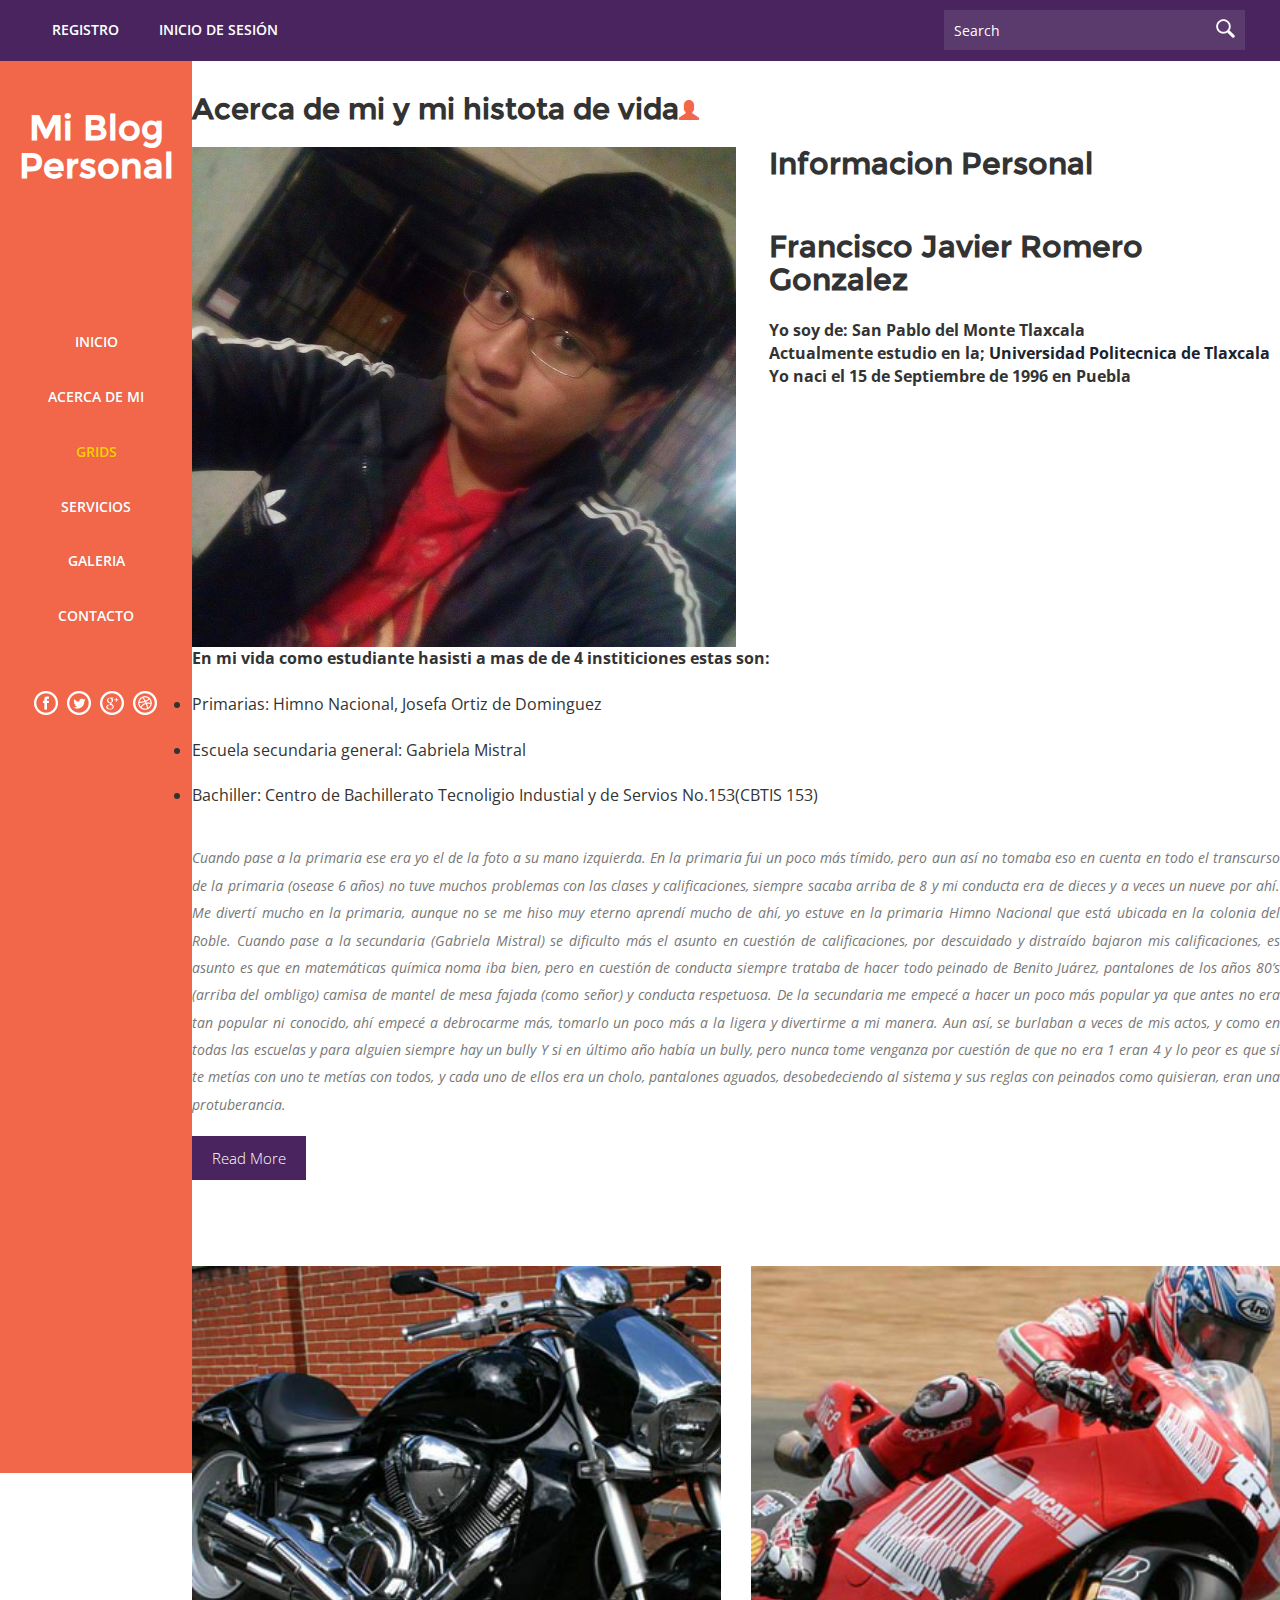
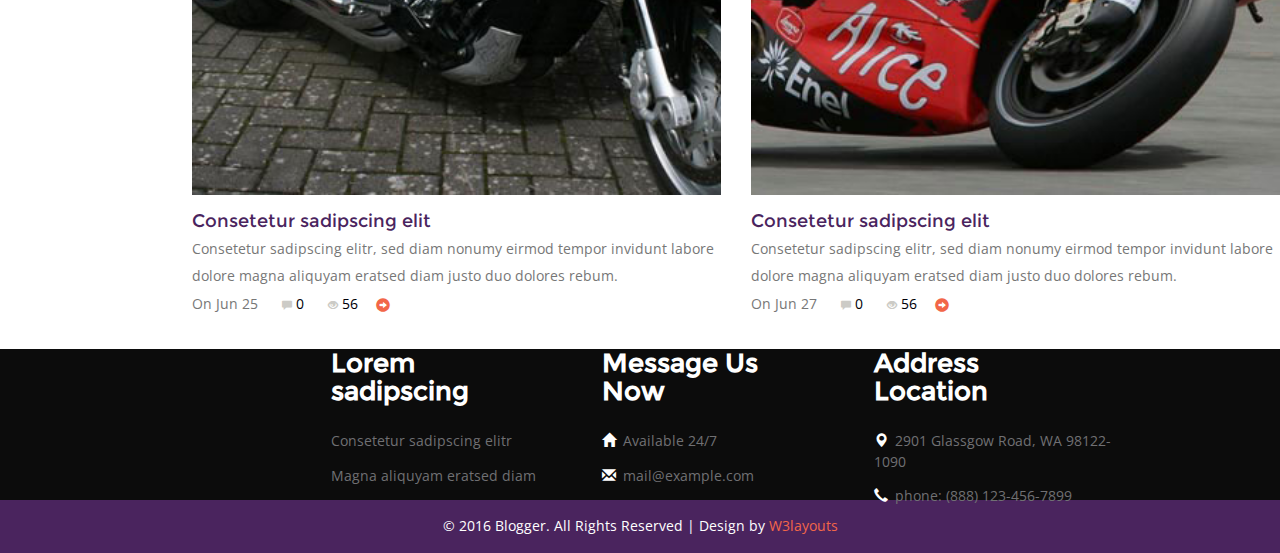
==== commit 12a82427: "yy" ====
--- a/about.html
+++ b/about.html
@@ -95,7 +95,7 @@
 							<br>
 							<p class="info">
 								<br>
-								<h3>Francisco Javier Romero Gonzalez</h3>
+								<h2>Francisco Javier Romero Gonzalez</h2>
 								<br>
 								<label>Yo soy de: San Pablo del Monte Tlaxcala</label>
 								<br>
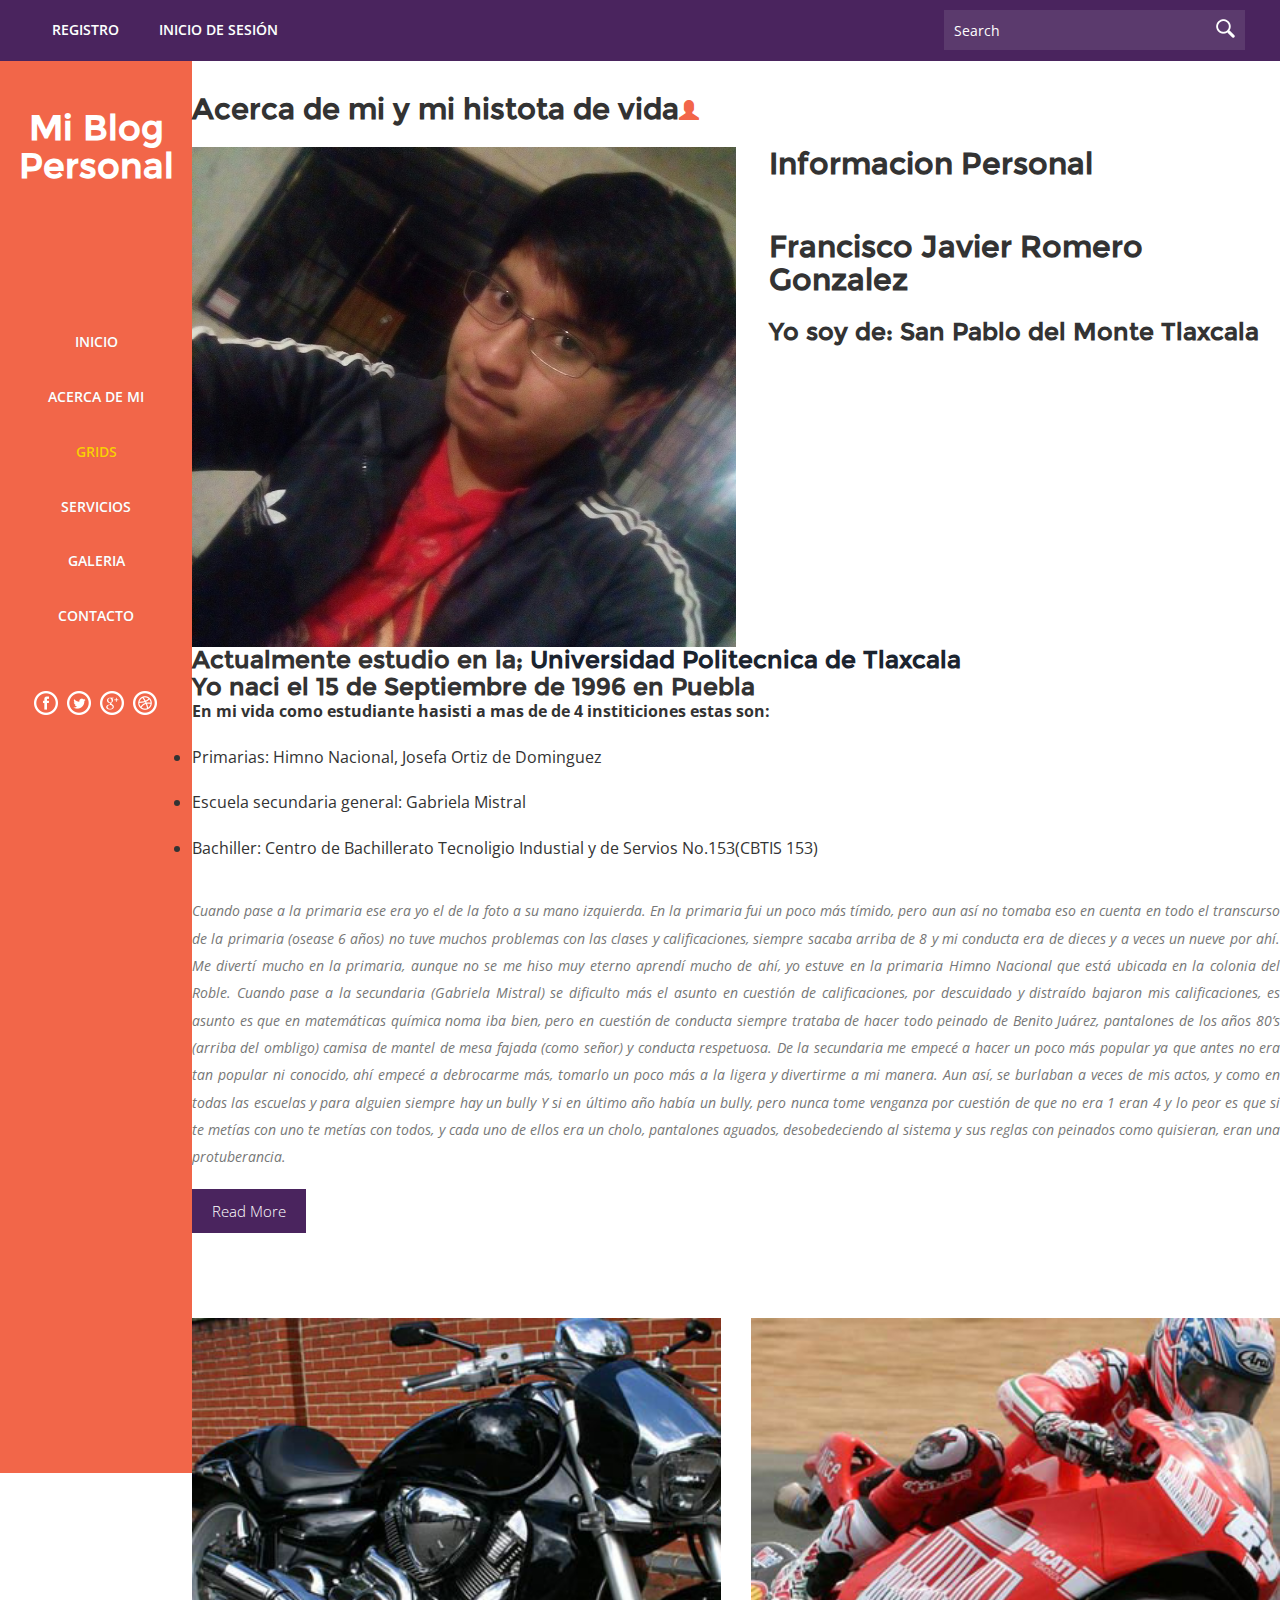
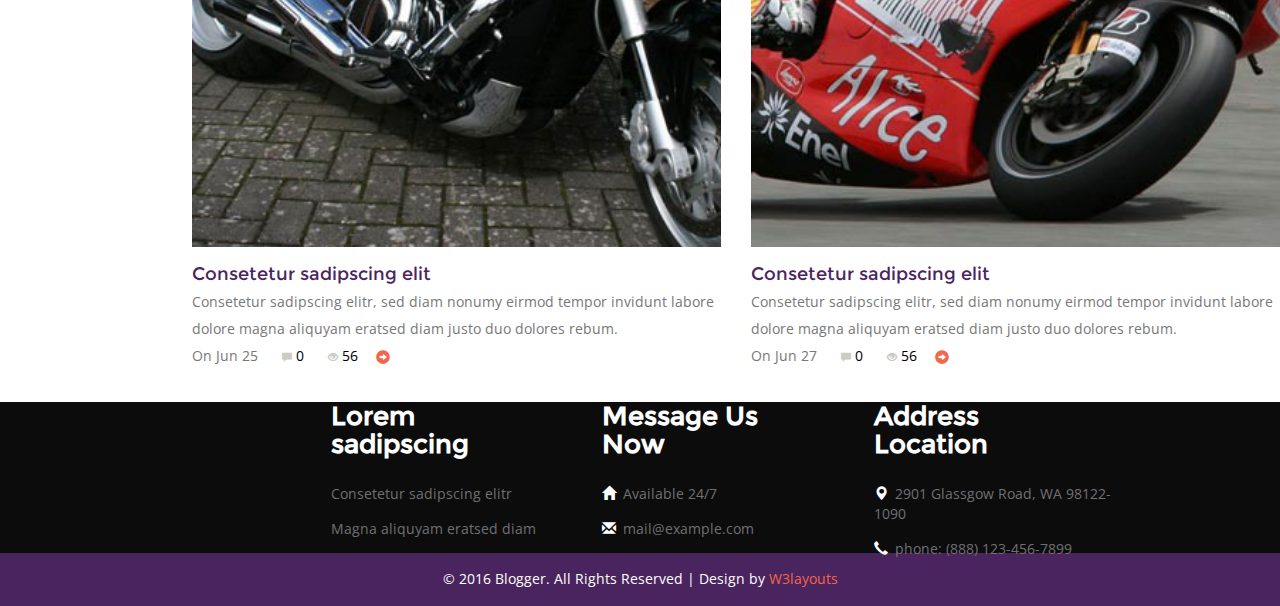
==== commit e8bd61b4: "ere" ====
--- a/about.html
+++ b/about.html
@@ -95,16 +95,18 @@
 							<br>
 							<p class="info">
 								<br>
-								<h2>Francisco Javier Romero Gonzalez</h2>
-								<br>
-								<label>Yo soy de: San Pablo del Monte Tlaxcala</label>
-								<br>
-								<label>Actualmente estudio en la; <a href="uptlax.edu.mx" target="blank">Universidad Politecnica de Tlaxcala</a></label>
-								<br>
-								<label>Yo naci el 15 de Septiembre de 1996 en Puebla</label>
-								<br>
-								<label>En mi vida como estudiante hasisti a mas de de 4 institiciones estas son:</label>
-								<br>
+									<h2>Francisco Javier Romero Gonzalez</h2>
+								<br>
+								<h3>
+									<label>Yo soy de: San Pablo del Monte Tlaxcala</label>
+								<br>
+									<label>Actualmente estudio en la; <a href="uptlax.edu.mx" target="blank">Universidad Politecnica de Tlaxcala</a></label>
+								<br>
+									<label>Yo naci el 15 de Septiembre de 1996 en Puebla</label>
+								<br>
+								</h3>								
+									<label>En mi vida como estudiante hasisti a mas de de 4 institiciones estas son:</label>
+									<br>
 								<lu>
 									<br>
 									<li>Primarias: Himno Nacional, Josefa Ortiz de Dominguez</li>
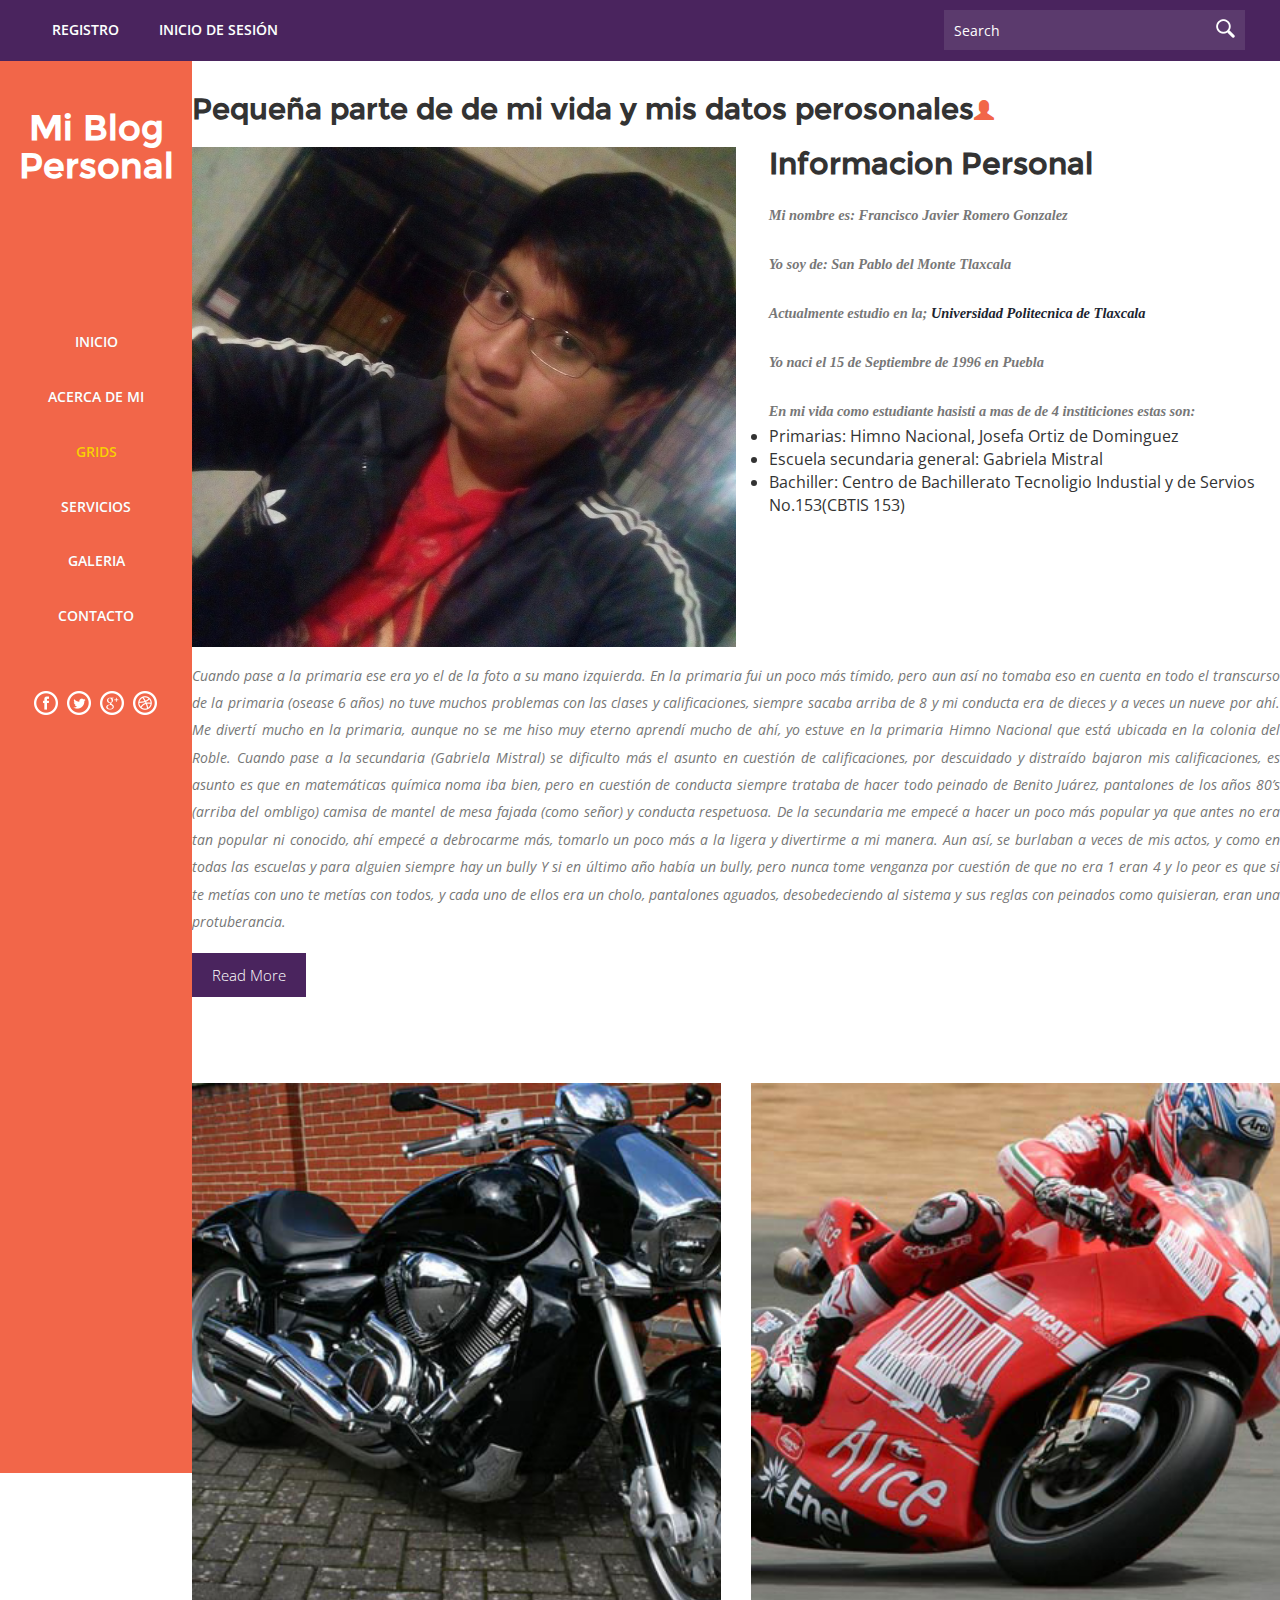
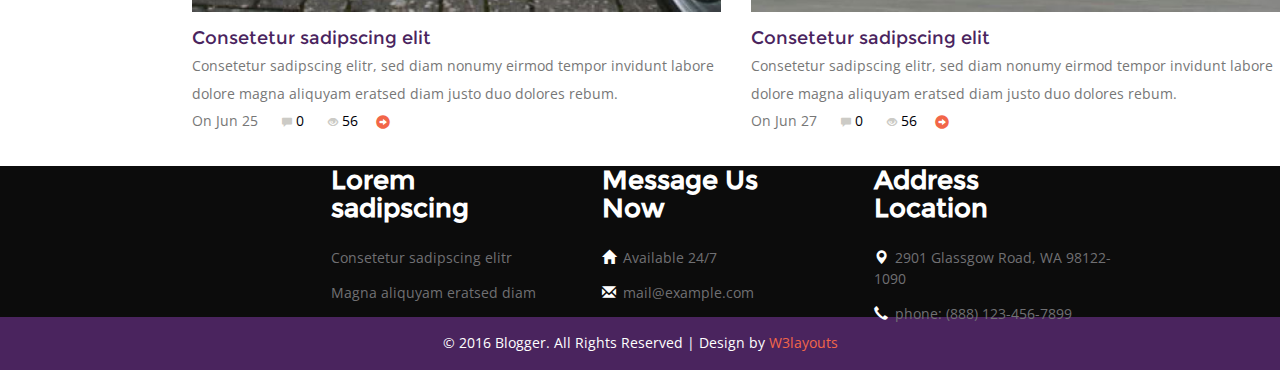
==== commit d2078dbf: "ddddaddsads" ====
--- a/about.html
+++ b/about.html
@@ -89,32 +89,19 @@
 			  <div class="top-news">
 				<div class="about-content">
 				<!-- about -->
-					   <h3 class="tittle">Acerca de mi y mi histota de vida<i class="glyphicon glyphicon-user"></i></h3>
+					   <h3 class="tittle">Pequeña parte de de mi vida y mis datos perosonales<i class="glyphicon glyphicon-user"></i></h3>
 							<img src="images/javi.jpg" alt=" " width="250" height="500"/>
 							<h2>Informacion Personal</h2>
-							<br>
 							<p class="info">
-								<br>
-									<h2>Francisco Javier Romero Gonzalez</h2>
-								<br>
-								<h3>
-									<label>Yo soy de: San Pablo del Monte Tlaxcala</label>
-								<br>
-									<label>Actualmente estudio en la; <a href="uptlax.edu.mx" target="blank">Universidad Politecnica de Tlaxcala</a></label>
-								<br>
-									<label>Yo naci el 15 de Septiembre de 1996 en Puebla</label>
-								<br>
-								</h3>								
-									<label>En mi vida como estudiante hasisti a mas de de 4 institiciones estas son:</label>
-									<br>
+								<label>Mi nombre es: Francisco Javier Romero Gonzalez</label>
+								<label>Yo soy de: San Pablo del Monte Tlaxcala</label>
+								<label>Actualmente estudio en la; <a href="uptlax.edu.mx" target="blank">Universidad Politecnica de Tlaxcala</a></label>
+								<label>Yo naci el 15 de Septiembre de 1996 en Puebla</label>
+								<label>En mi vida como estudiante hasisti a mas de de 4 institiciones estas son:</label>
 								<lu>
-									<br>
 									<li>Primarias: Himno Nacional, Josefa Ortiz de Dominguez</li>
-									<br>
 									<li>Escuela secundaria general: Gabriela Mistral</li>
-									<br>
 									<li>Bachiller: Centro de Bachillerato Tecnoligio Industial y de Servios No.153(CBTIS 153)</li>
-									<br>
 								</lu>
 							</p>
 							<div class="clearfix"></div>
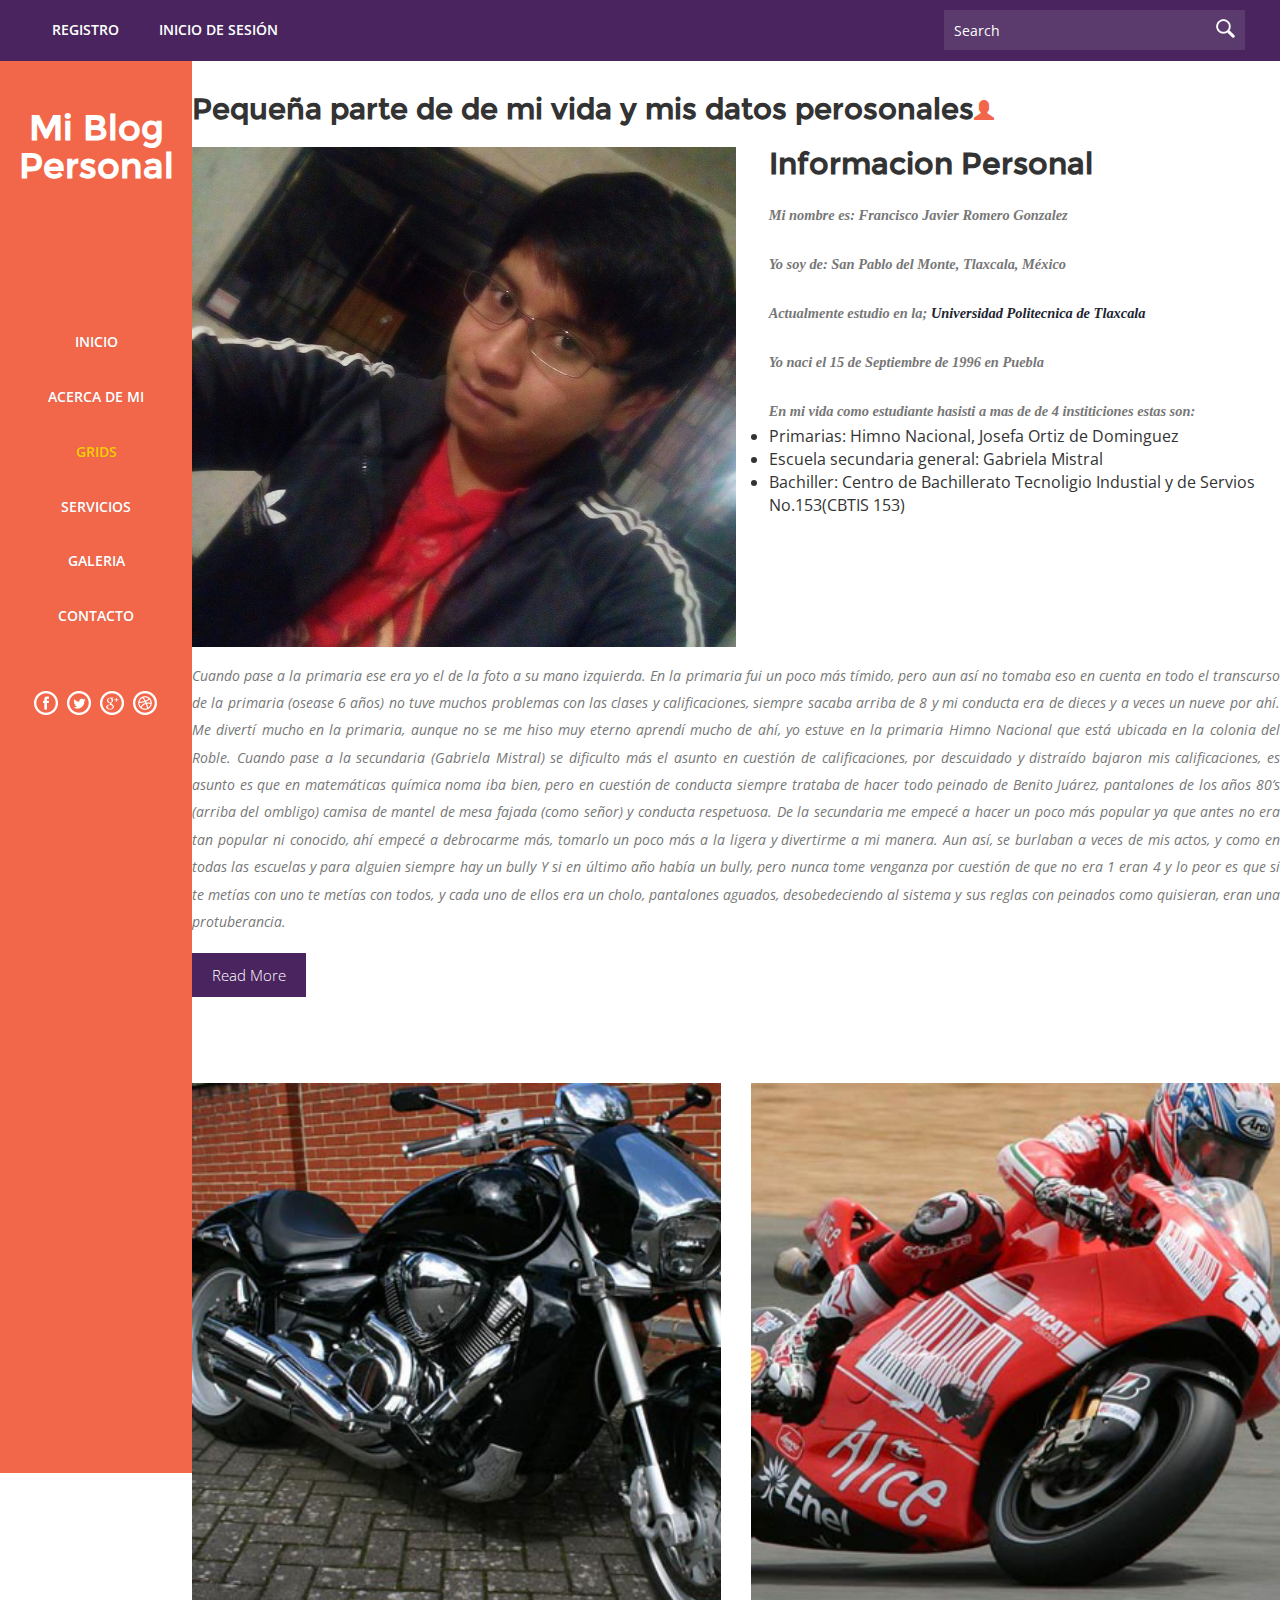
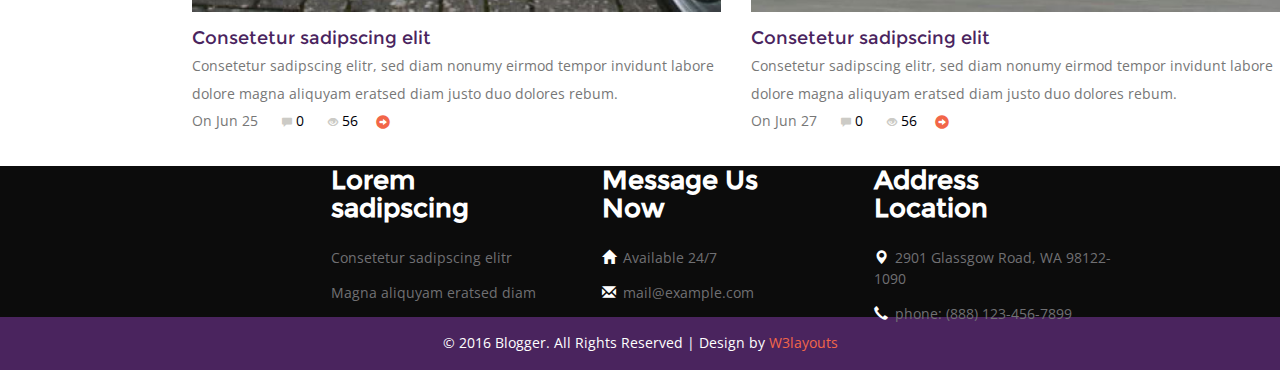
==== commit 6431d090: "gggddd" ====
--- a/about.html
+++ b/about.html
@@ -94,11 +94,11 @@
 							<h2>Informacion Personal</h2>
 							<p class="info">
 								<label>Mi nombre es: Francisco Javier Romero Gonzalez</label>
-								<label>Yo soy de: San Pablo del Monte Tlaxcala</label>
+								<label>Yo soy de: San Pablo del Monte, Tlaxcala, México</label>
 								<label>Actualmente estudio en la; <a href="uptlax.edu.mx" target="blank">Universidad Politecnica de Tlaxcala</a></label>
 								<label>Yo naci el 15 de Septiembre de 1996 en Puebla</label>
 								<label>En mi vida como estudiante hasisti a mas de de 4 institiciones estas son:</label>
-								<lu>
+								<lu class="escue">
 									<li>Primarias: Himno Nacional, Josefa Ortiz de Dominguez</li>
 									<li>Escuela secundaria general: Gabriela Mistral</li>
 									<li>Bachiller: Centro de Bachillerato Tecnoligio Industial y de Servios No.153(CBTIS 153)</li>
--- a/css/style.css
+++ b/css/style.css
@@ -826,6 +826,11 @@
     padding: 1em;
     background-color: #eee;
 }
+/*--about--*/
+.escue{
+	font-style: italic;
+	font-family: cursive;s
+}
 /*-- contact --*/
 .contact{
 	    background: #fff;
@@ -842,6 +847,16 @@
 	width:50%;
 	}
 .contact-left iframe{
+	width:100%;
+	height:344px;
+	border:none;
+	}
+	
+.contac-left{
+	float:left;
+	width:50%;
+	}
+.contac-left iframe{
 	width:100%;
 	height:344px;
 	border:none;
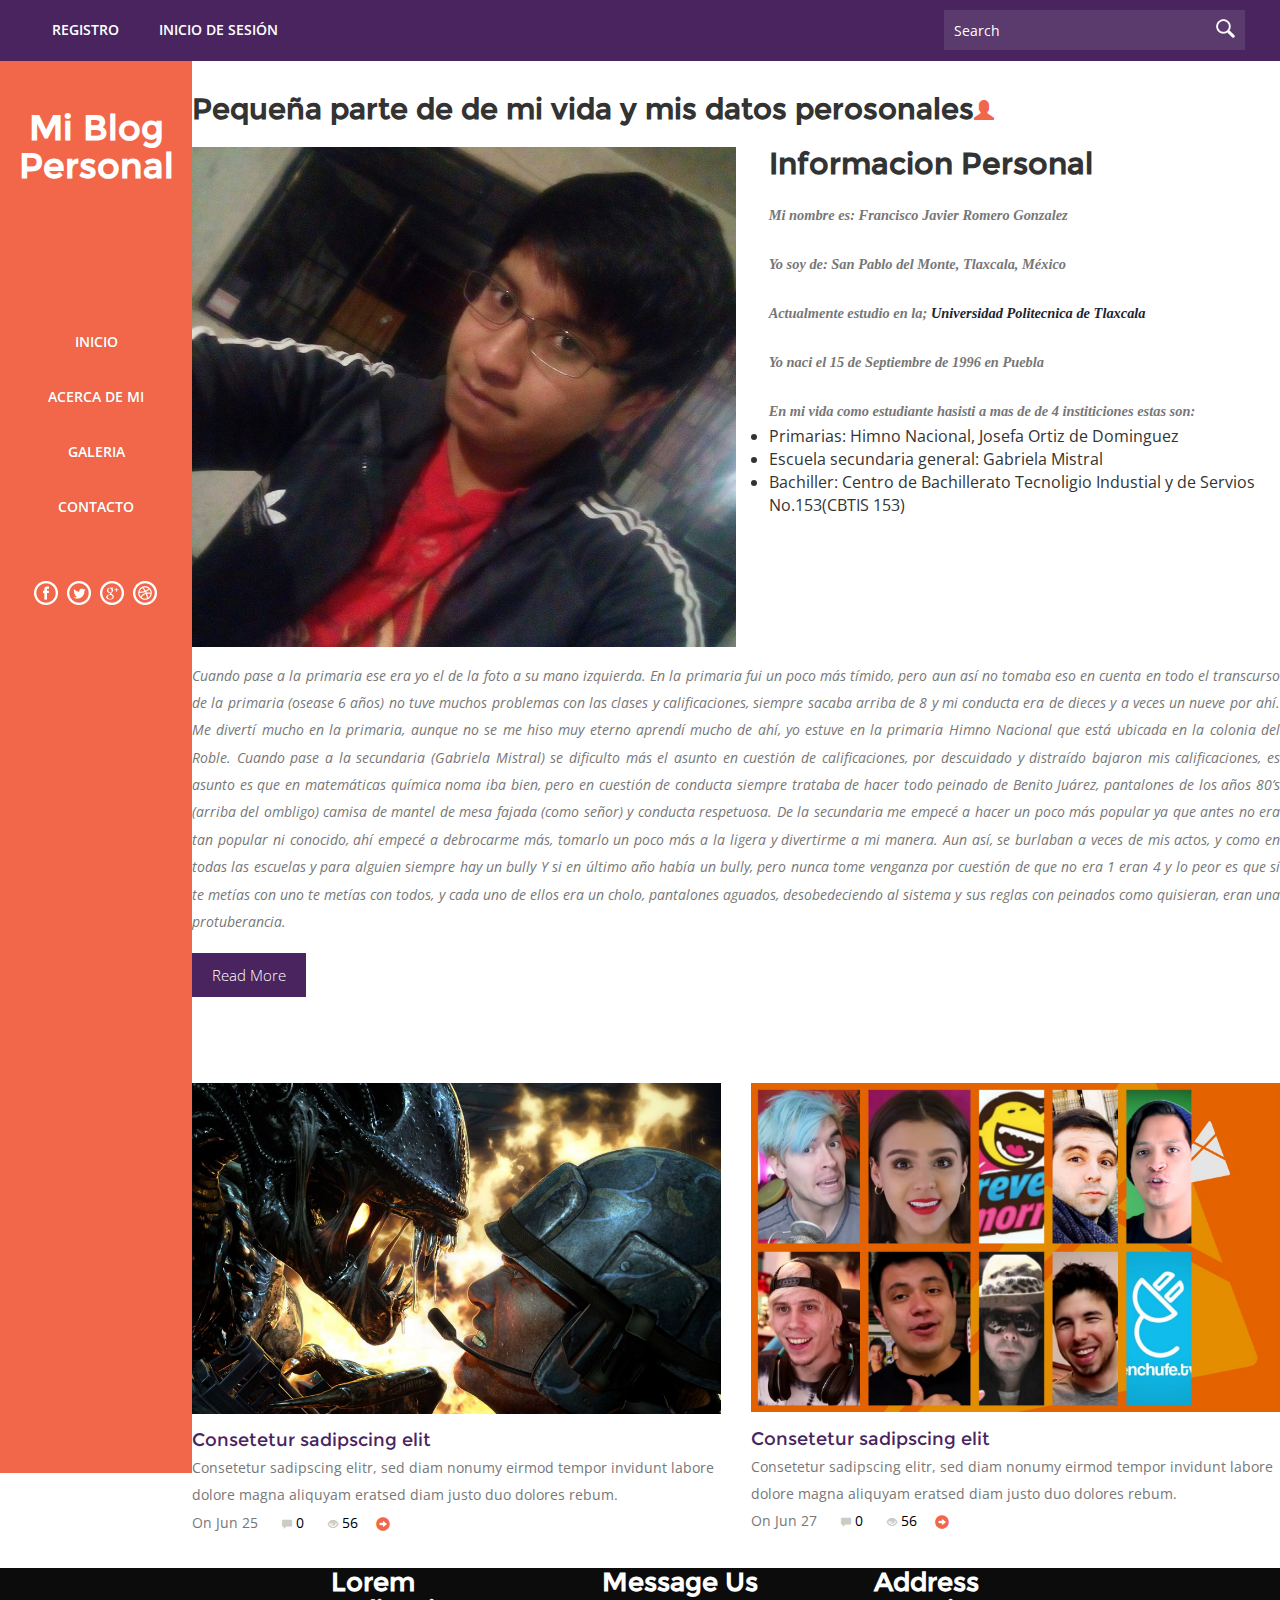
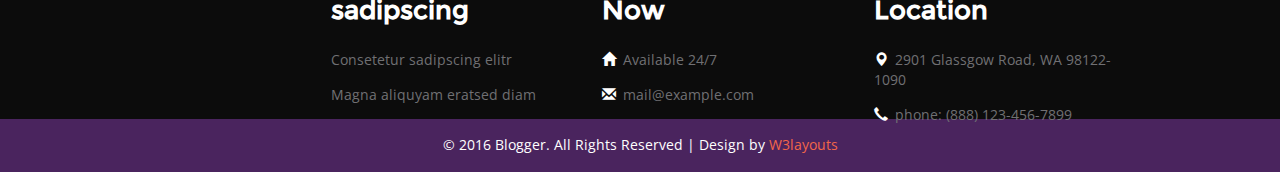
==== commit a23cec11: "otra nueva" ====
--- a/about.html
+++ b/about.html
@@ -62,8 +62,6 @@
 				<ul class="cl-effect-16">
 				   <li><a href="index.html" data-hover="Inicio">Inicio</a></li> 
 				   <li><a href="about.html" data-hover="Acerca de Mi">Acerca de Mi</a></li>
-				   <li><a class="active" href="grid.html" data-hover="Grids">Grids</a></li>
-				   <li><a href="services.html" data-hover="Servicios">Servicios</a></li>
 				   <li><a href="gallery.html" data-hover="Galeria">Galeria</a></li>
 				   <li><a href="contact.html" data-hover="Cantacto">Contacto</a></li>
 			   </ul>				
--- a/css/style.css
+++ b/css/style.css
@@ -639,7 +639,8 @@
     font-weight:400;
     text-transform: none;
     font-size: 1.1em;
-	    line-height: 1.7em;
+		line-height: 1.7em;
+		right: 10px;
 }
 .td-post-date.two, .td-post-date.two a {
         color: #777;
@@ -829,7 +830,8 @@
 /*--about--*/
 .escue{
 	font-style: italic;
-	font-family: cursive;s
+	font-family: cursive;
+	margin-left: 10px;
 }
 /*-- contact --*/
 .contact{
@@ -1788,13 +1790,15 @@
 	h3.tittle.reg {
 		font-size: 1.5em;
 	}
+
 	.about-content p label {
 		margin-top: 1em;
 		float: left;
 		width: 95%;
 	}
 	h5.inner.two a {
-    font-size: 0.9em;
+	font-size: 0.9em;
+	right: 10px;
 	}
 	.general-text p,.top-text p,ul.bottom li,.about-content p,p.sub,.response-text-right p {
        font-size: 0.85em;
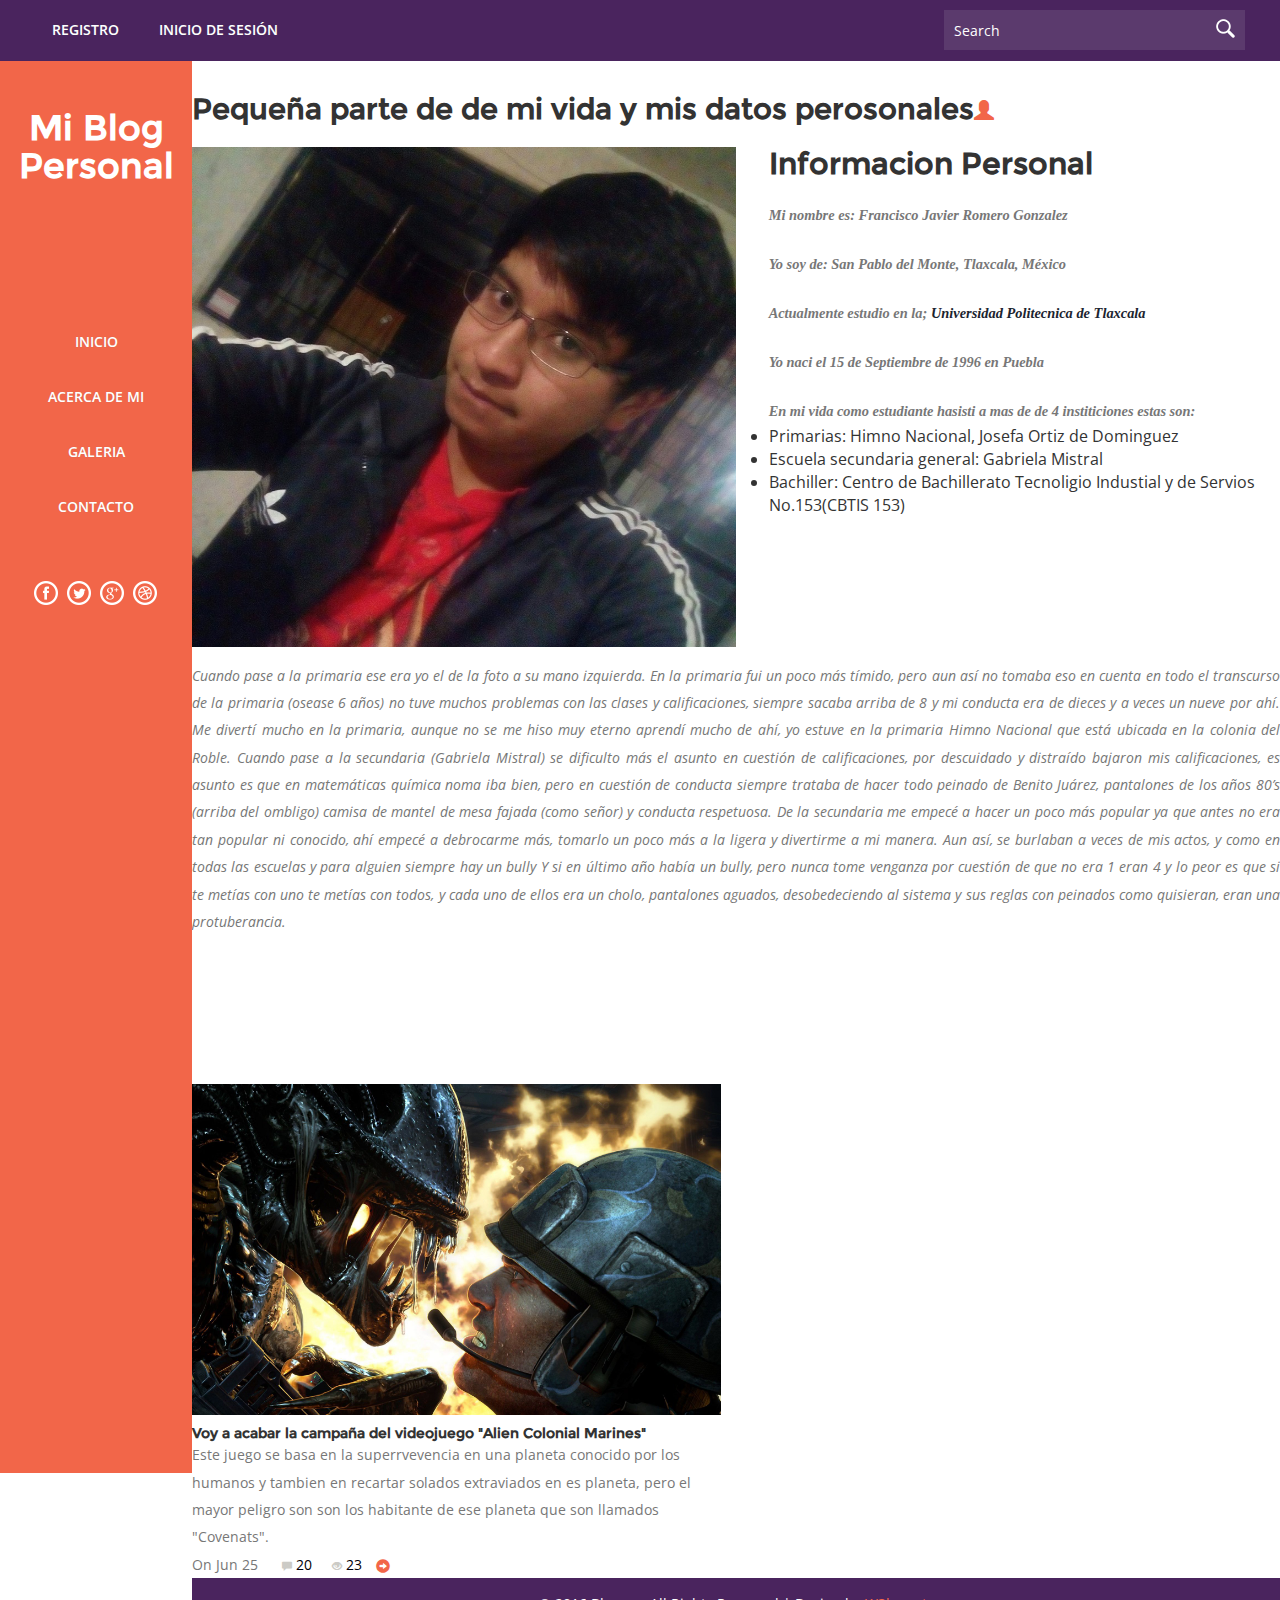
==== commit 198612a4: "otro" ====
--- a/about.html
+++ b/about.html
@@ -118,57 +118,22 @@
 								venganza por cuestión de que no era 1 eran 4 y lo peor es que si te metías con uno te metías con todos, y cada uno de
 								ellos era un cholo, pantalones aguados, desobedeciendo al sistema y sus reglas con peinados como quisieran, eran una 
 								protuberancia.
-							<div class="more">
-							<a href="single.html">Read More</a>
+							<div class="more"></div>
 						</div>
 				</div>
 				 <div class="top-inner second">
 					<div class="col-md-6 top-text">
-						 <a href="single.html"><img src="images/pic1.jpg" class="img-responsive" alt=""></a>
-						    <h5 class="top"><a href="single.html">Consetetur sadipscing elit</a></h5>
-							<p>Consetetur sadipscing elitr, sed diam nonumy eirmod tempor invidunt labore dolore magna aliquyam eratsed diam justo duo dolores rebum.</p>
-						    <p>On Jun 25 <a class="span_link" href="#"><span class="glyphicon glyphicon-comment"></span>0 </a><a class="span_link" href="#"><span class="glyphicon glyphicon-eye-open"></span>56 </a><a class="span_link" href="single.html"><span class="glyphicon glyphicon-circle-arrow-right"></span></a></p>
+						 <img src="images/pic1.jpg" class="img-responsive" alt="">
+						    <h5 class="top"> Voy a acabar la campaña del videojuego "Alien Colonial Marines"</h5>
+							<p>Este juego se basa en la superrvevencia en una planeta conocido por los humanos y tambien en recartar solados extraviados en es planeta, pero el mayor peligro son son los habitante de ese planeta que son llamados "Covenats". </p>
+						    <p>On Jun 25 <a class="span_link" href="#"><span class="glyphicon glyphicon-comment"></span>20</a><a class="span_link" ><span class="glyphicon glyphicon-eye-open"></span>23</a><a class="span_link"><span class="glyphicon glyphicon-circle-arrow-right"></span></a></p>
 					 </div>
-					<div class="col-md-6 top-text two">
-						 <a href="single.html"><img src="images/pic2.jpg" class="img-responsive" alt=""></a>
-						    <h5 class="top"><a href="single.html">Consetetur sadipscing elit</a></h5>
-							<p>Consetetur sadipscing elitr, sed diam nonumy eirmod tempor invidunt labore dolore magna aliquyam eratsed diam justo duo dolores rebum.</p>
-						    <p>On Jun 27 <a class="span_link" href="#"><span class="glyphicon glyphicon-comment"></span>0 </a><a class="span_link" href="#"><span class="glyphicon glyphicon-eye-open"></span>56 </a><a class="span_link" href="single.html"><span class="glyphicon glyphicon-circle-arrow-right"></span></a></p>
-					 </div>
-					 <div class="clearfix"> </div>
-				 </div>
-	            </div>
 					<!--//top-news-->
 		     </div>
 		
 			<div class="clearfix"> </div>
 	<!--/footer-->
-	     <div class="footer">
-				 <div class="footer-top">
-				    <div class="col-md-4 footer-grid">
-					     <h4>Lorem sadipscing </h4>
-				          <ul class="bottom">
-							 <li>Consetetur sadipscing elitr</li>
-							 <li>Magna aliquyam eratsed diam</li>
-						 </ul>
-				    </div>
-					  <div class="col-md-4 footer-grid">
-					     <h4>Message Us Now</h4>
-				            <ul class="bottom">
-						     <li><i class="glyphicon glyphicon-home"></i>Available 24/7 </li>
-							 <li><i class="glyphicon glyphicon-envelope"></i><a href="mailto:info@example.com">mail@example.com</a></li>
-						   </ul>
-				    </div>
-					<div class="col-md-4 footer-grid">
-					     <h4>Address Location</h4>
-				           <ul class="bottom">
-						     <li><i class="glyphicon glyphicon-map-marker"></i>2901 Glassgow Road, WA 98122-1090 </li>
-							 <li><i class="glyphicon glyphicon-earphone"></i>phone: (888) 123-456-7899 </li>
-						   </ul>
-				    </div>
-					<div class="clearfix"> </div>
-				 </div>
-	     </div>
+	     
 		<div class="copy">
 		    <p>&copy; 2016 Blogger. All Rights Reserved | Design by <a href="http://w3layouts.com/">W3layouts</a> </p>
 		</div>
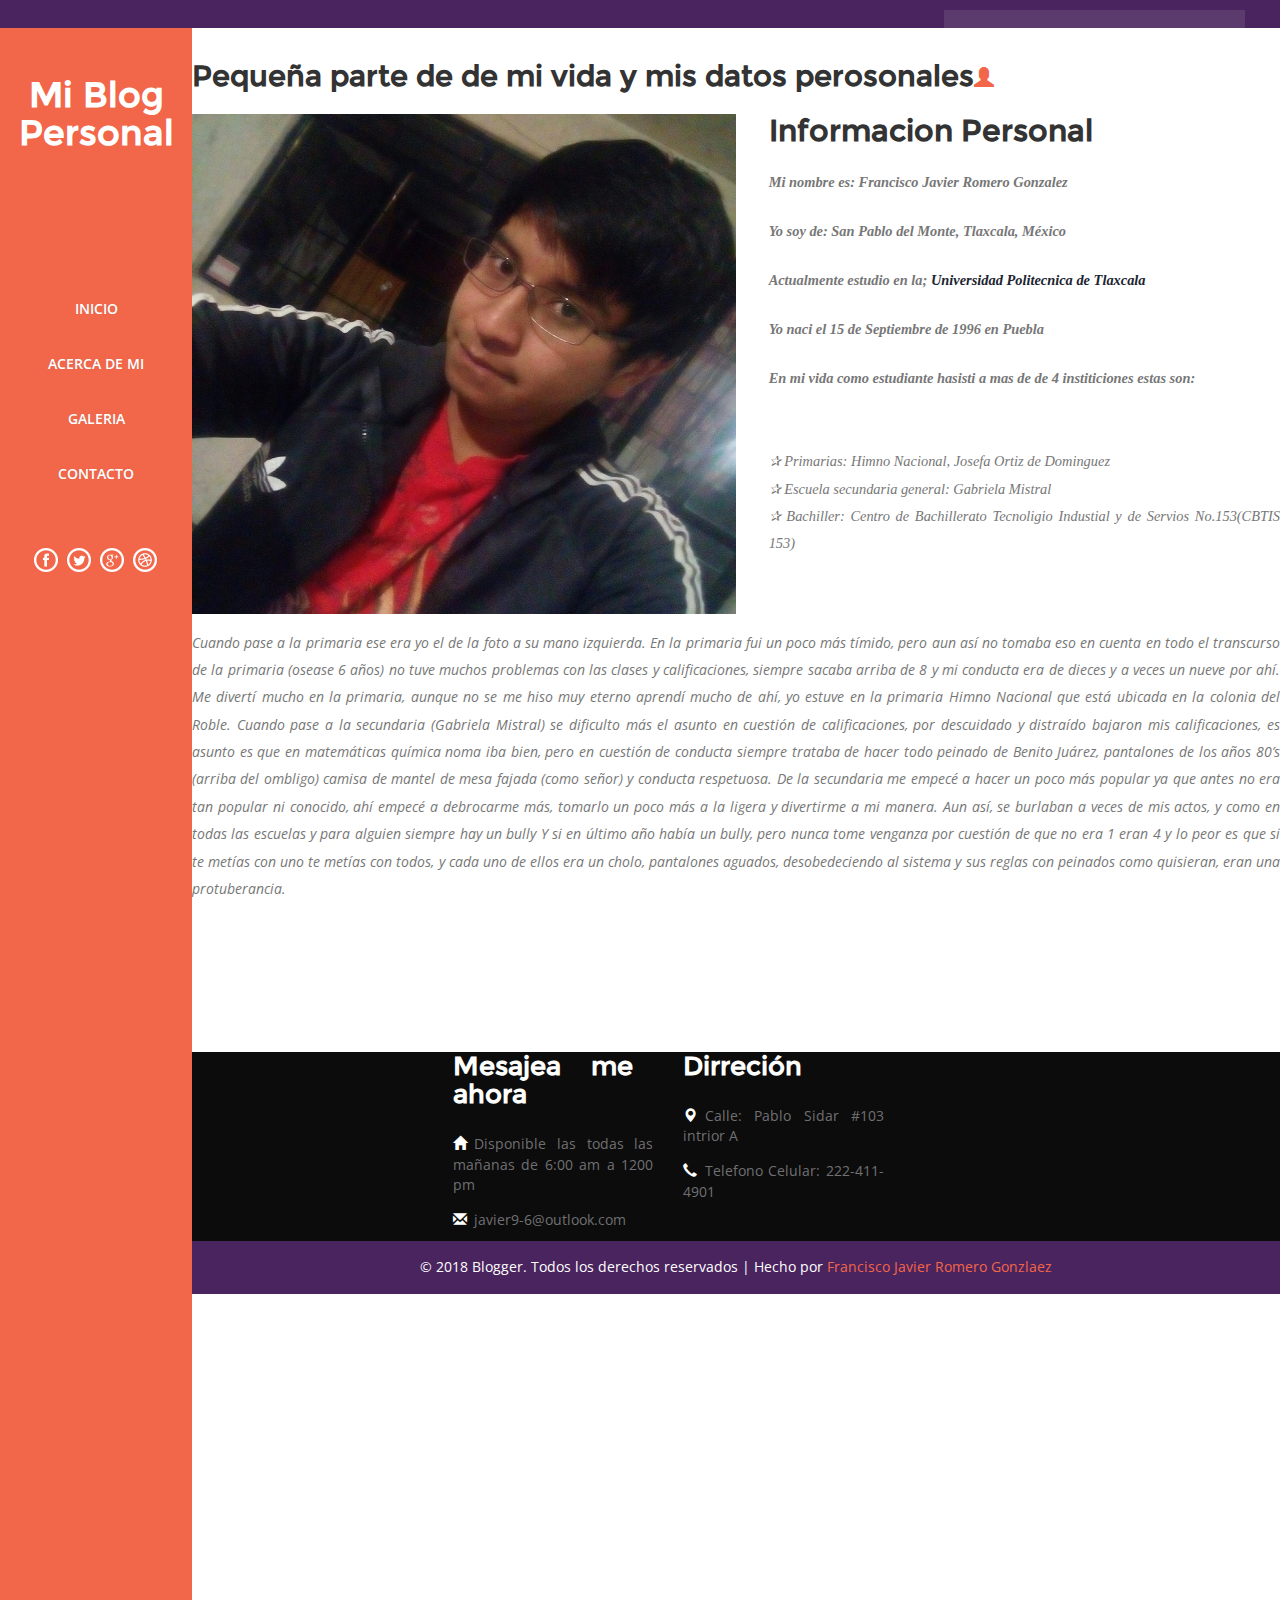
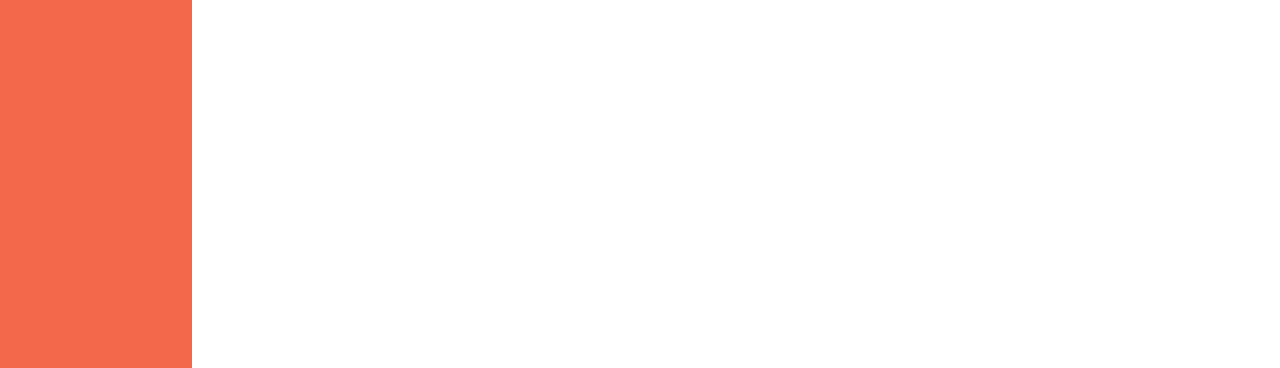
==== commit 65ae566b: "otras mas121" ====
--- a/about.html
+++ b/about.html
@@ -35,18 +35,9 @@
 	<!-- header-section-starts -->
       <div class="h-top" id="home">
 		   <div class="top-header">
-				  <ul class="cl-effect-16 top-nag">
-					<ul class="cl-effect-16 top-nag">
-						<li><a href="registration.html" data-hover="Registro">Registro</a></li>
-						<li><a href="login.html" data-hover="Inicio de Sesión">Inicio de Sesión</a></li>
-					</ul>
-					</ul>
+
 					<div class="search-box">
 					    <div class="b-search">
-								<form>
-										<input type="text" value="Search" onfocus="this.value = '';" onblur="if (this.value == '') {this.value = 'Search';}">
-										<input type="submit" value="">
-								</form>
 							</div>
 						</div>
 
@@ -82,6 +73,7 @@
 				  </ul>
 		   </div>
 	   </div>
+	   <div>
 		<div class="col-md-9 main">
 			  <!--/top-news-->
 			  <div class="top-news">
@@ -89,21 +81,35 @@
 				<!-- about -->
 					   <h3 class="tittle">Pequeña parte de de mi vida y mis datos perosonales<i class="glyphicon glyphicon-user"></i></h3>
 							<img src="images/javi.jpg" alt=" " width="250" height="500"/>
-							<h2>Informacion Personal</h2>
+							<h2>Informacion Personal</h2>								
 							<p class="info">
 								<label>Mi nombre es: Francisco Javier Romero Gonzalez</label>
 								<label>Yo soy de: San Pablo del Monte, Tlaxcala, México</label>
 								<label>Actualmente estudio en la; <a href="uptlax.edu.mx" target="blank">Universidad Politecnica de Tlaxcala</a></label>
 								<label>Yo naci el 15 de Septiembre de 1996 en Puebla</label>
 								<label>En mi vida como estudiante hasisti a mas de de 4 institiciones estas son:</label>
-								<lu class="escue">
-									<li>Primarias: Himno Nacional, Josefa Ortiz de Dominguez</li>
-									<li>Escuela secundaria general: Gabriela Mistral</li>
-									<li>Bachiller: Centro de Bachillerato Tecnoligio Industial y de Servios No.153(CBTIS 153)</li>
-								</lu>
+								<br>
+								<br>
+								<br>
+								<br>
+								<br>
+								<br>
+								<br>
+								<br>
+								<br>
+								<br>
+									<p class="info">
+										<br>
+										✰ Primarias: Himno Nacional, Josefa Ortiz de Dominguez
+										<br>
+										✰ Escuela secundaria general: Gabriela Mistral
+										<br>
+										✰ Bachiller: Centro de Bachillerato Tecnoligio Industial y de Servios No.153(CBTIS 153)
+									</p>
 							</p>
 							<div class="clearfix"></div>
-						<p class="nam">
+						<div ALIGN="left">
+							<p class="nam">
 								Cuando pase a la primaria ese era yo el de la foto a su mano izquierda. En la primaria fui un poco más tímido, 
 								pero aun así no tomaba eso en cuenta en todo el transcurso de la primaria (osease 6 años) no tuve muchos problemas 
 								con las clases y calificaciones, siempre sacaba arriba de 8 y mi conducta era de dieces y a veces un nueve por ahí. 
@@ -118,28 +124,44 @@
 								venganza por cuestión de que no era 1 eran 4 y lo peor es que si te metías con uno te metías con todos, y cada uno de
 								ellos era un cholo, pantalones aguados, desobedeciendo al sistema y sus reglas con peinados como quisieran, eran una 
 								protuberancia.
+							</p>
+						</div>
 							<div class="more"></div>
 						</div>
 				</div>
 				 <div class="top-inner second">
 					<div class="col-md-6 top-text">
-						 <img src="images/pic1.jpg" class="img-responsive" alt="">
-						    <h5 class="top"> Voy a acabar la campaña del videojuego "Alien Colonial Marines"</h5>
-							<p>Este juego se basa en la superrvevencia en una planeta conocido por los humanos y tambien en recartar solados extraviados en es planeta, pero el mayor peligro son son los habitante de ese planeta que son llamados "Covenats". </p>
-						    <p>On Jun 25 <a class="span_link" href="#"><span class="glyphicon glyphicon-comment"></span>20</a><a class="span_link" ><span class="glyphicon glyphicon-eye-open"></span>23</a><a class="span_link"><span class="glyphicon glyphicon-circle-arrow-right"></span></a></p>
-					 </div>
+						 </div>
 					<!--//top-news-->
 		     </div>
 		
 			<div class="clearfix"> </div>
 	<!--/footer-->
-	     
-		<div class="copy">
-		    <p>&copy; 2016 Blogger. All Rights Reserved | Design by <a href="http://w3layouts.com/">W3layouts</a> </p>
+	<div class="footer">
+			<div class="footer-top">
+				 <div class="col-md-4 footer-grid">
+					<h4>Mesajea me ahora</h4>
+					   <ul class="bottom">
+						<li><i class="glyphicon glyphicon-home"></i>Disponible las todas las mañanas de 6:00 am a 1200 pm</li>
+						<li><i class="glyphicon glyphicon-envelope"></i><a href="Correo-Electronico:javier9-6@outlook.com">javier9-6@outlook.com</a></li>
+					  </ul>
+			   </div>
+			   <div class="col-md-4 footer-grid">
+					<h4>Dirreción</h4>
+					  <ul class="bottom">
+						<li><i class="glyphicon glyphicon-map-marker"></i>Calle: Pablo Sidar #103 intrior A</li>
+						<li><i class="glyphicon glyphicon-earphone"></i>Telefono Celular: 222-411-4901</li>
+					  </ul>
+			   </div>
+			   <div class="clearfix"> </div>
+			</div>
 		</div>
-	 <div class="clearfix"> </div>
-	</div>
-	<div class="clearfix"> </div>
+   <div class="copy">
+		   <p>&copy; 2018 Blogger. Todos los derechos reservados | Hecho por <a href="#">Francisco Javier Romero Gonzlaez</a> </p>
+   </div>
+<div class="clearfix"> </div>
+</div>
+<div class="clearfix"> </div>
 </div>	
 		<!--//footer-->
 			<!--start-smooth-scrolling-->
@@ -160,6 +182,6 @@
 								</script>
 		<a href="#home" id="toTop" class="scroll" style="display: block;"> <span id="toTopHover" style="opacity: 1;"> </span></a>
 
-
+							</div>
 </body>
 </html>--- a/css/style.css
+++ b/css/style.css
@@ -162,7 +162,7 @@
 		background-color: #f26649;
 		width: 15%;
 	     padding: 3em 1em 95.6em 1em;
-		   position:absolute;
+		 height: initial;
 }
 .top-nav.contact{
        float: left;
@@ -539,7 +539,7 @@
 h3.tittle {
     color: #333;
     font-size: 2em;
-	text-align:left;
+	
 	margin-bottom:0.8em;
 }
 h3.tittle i {
@@ -614,7 +614,8 @@
     font-size: 0.9em;
     font-weight: 400;
     line-height: 1.9em;
-    color: #777;
+	color: #777;
+	text-align: justify;
 }
 .general-text.two {
     margin-top: 1em;
@@ -698,7 +699,10 @@
 /*--gallery--*/
 .gallery-section {
     padding: 3em 3em;
-    text-align: center;
+	
+	align-content: initial;
+	width: 120%; 
+	height: 120%;
 }
 .grid {
 	padding: 20px 20px 100px 20px;
@@ -830,7 +834,7 @@
 /*--about--*/
 .escue{
 	font-style: italic;
-	font-family: cursive;
+	font-family: fantasy;
 	margin-left: 10px;
 }
 /*-- contact --*/
@@ -1414,7 +1418,7 @@
 }
 /*--footer--*/
 .footer {
-	height: 4cm;
+	height: 5cm;
     background-color: rgb(12, 12, 12);
 }
 .footer-grid h4 {
@@ -1483,7 +1487,7 @@
 	.top-nav.about {
 		float: left;
 		background-color: #f26649;
-		width: 15%;
+		width: 20%;
 		padding: 3em 1em 91.4em 1em;
 	}
 	.top-nav.contact {
@@ -2698,6 +2702,7 @@
 	}
 	h3.tittle {
 		font-size: 1.6em;
+		
 	}
 	.callbacks_tabs a:after {
 		width: 11px;
@@ -2955,6 +2960,7 @@
 	}
 	h3.tittle {
 		font-size: 1.6em;
+	
 	}
 	.callbacks_tabs a:after {
 		width: 11px;
